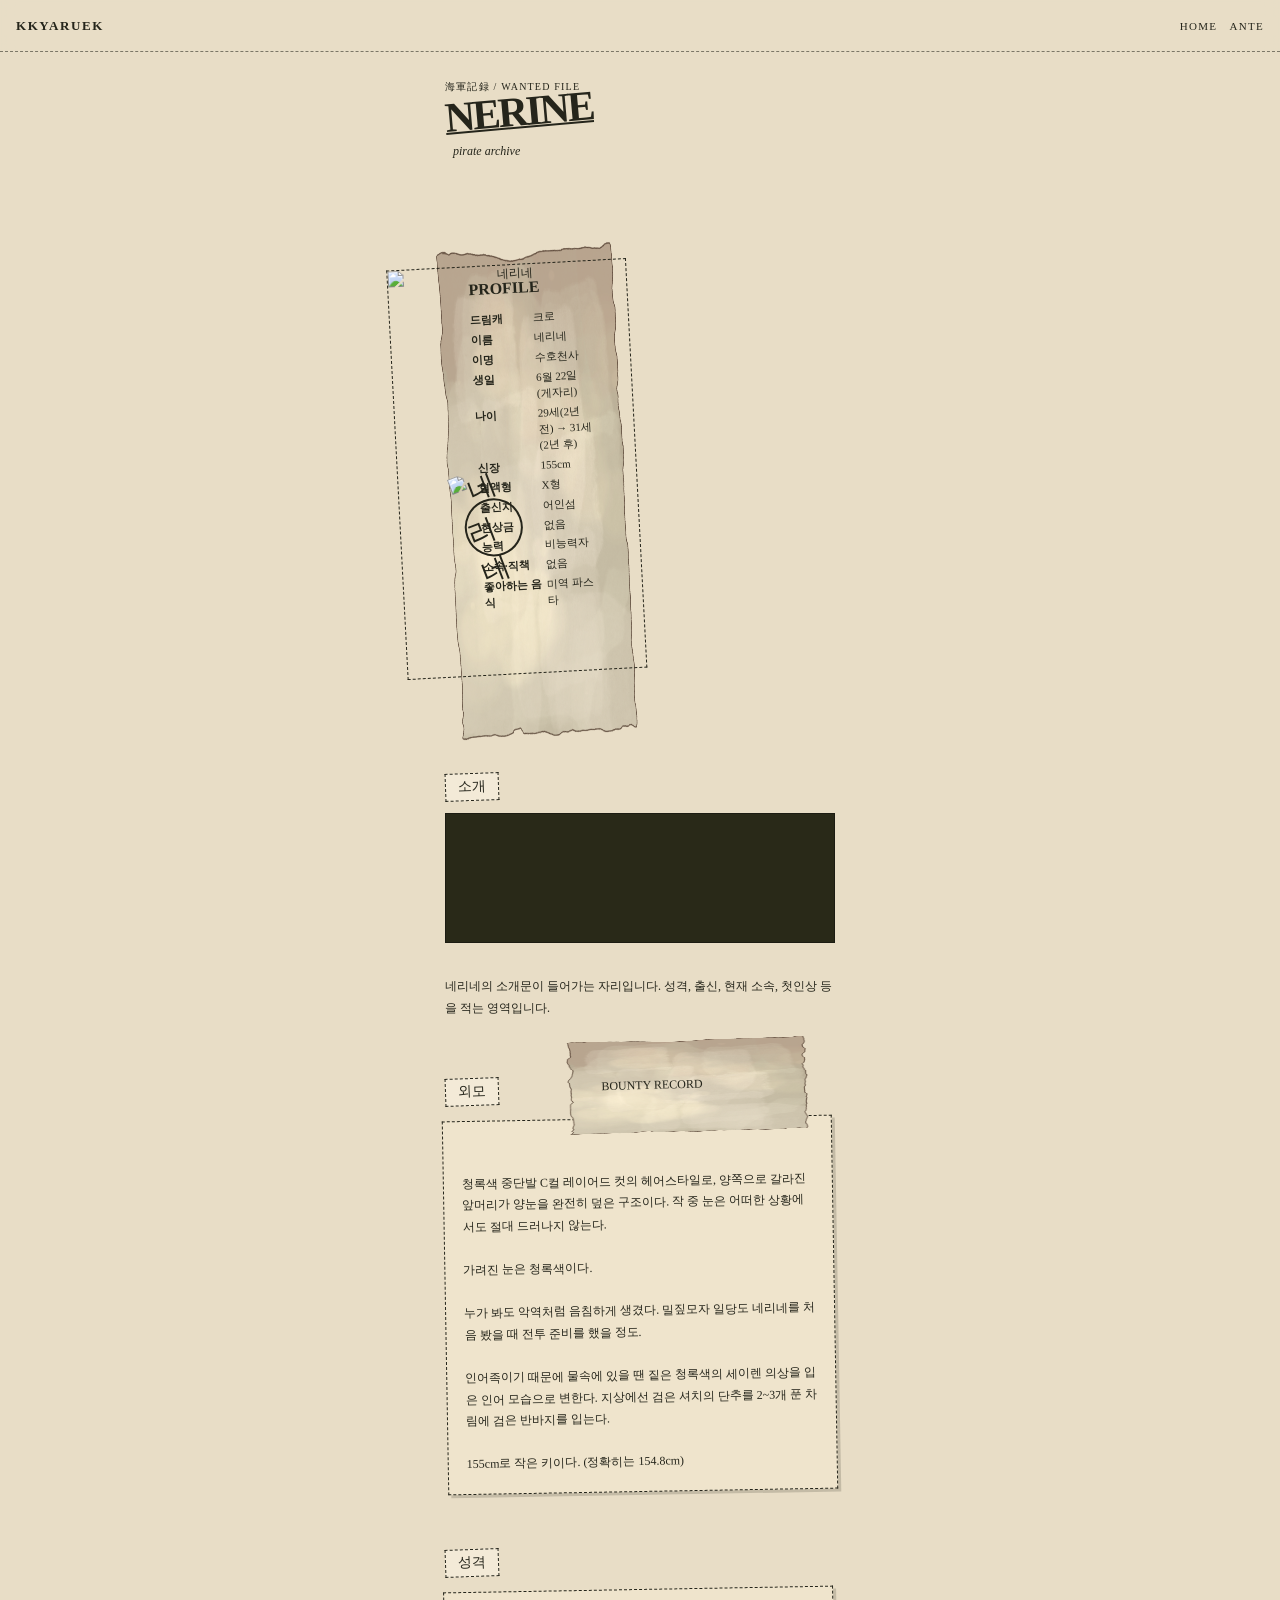
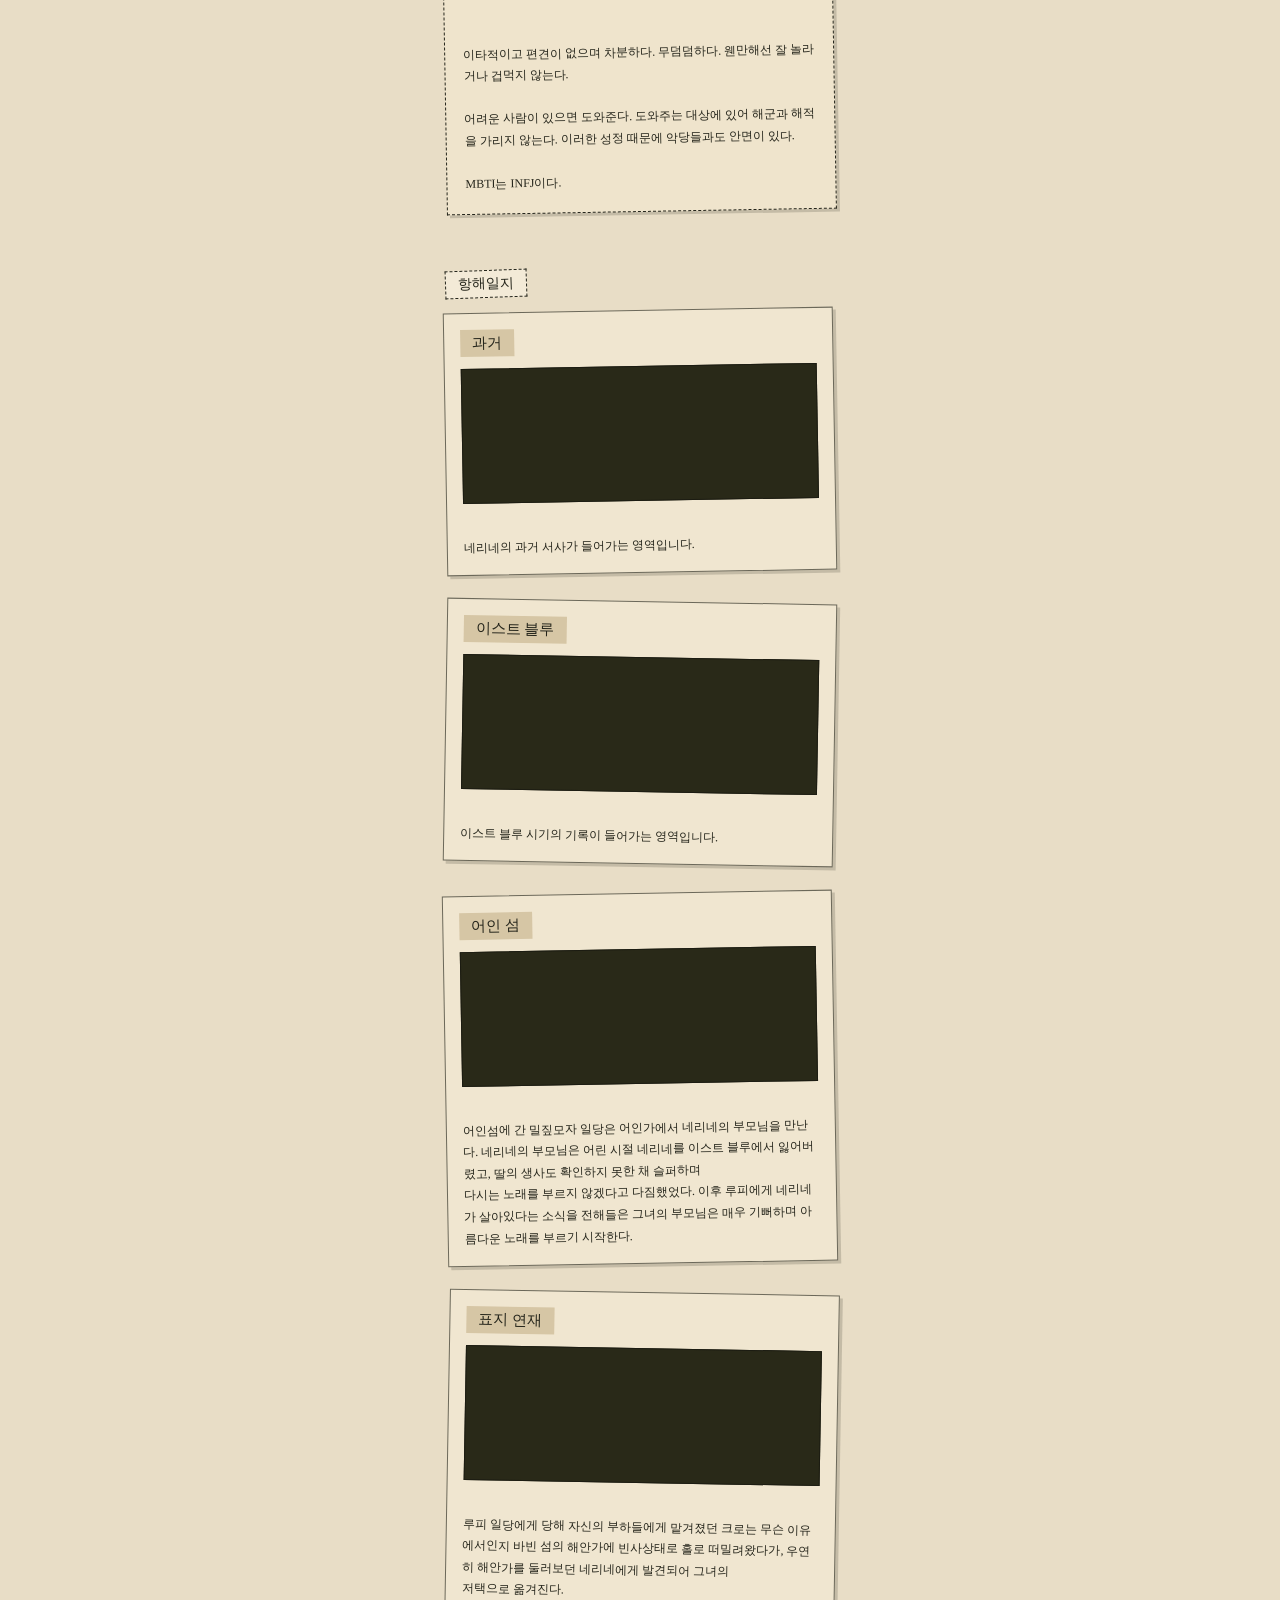
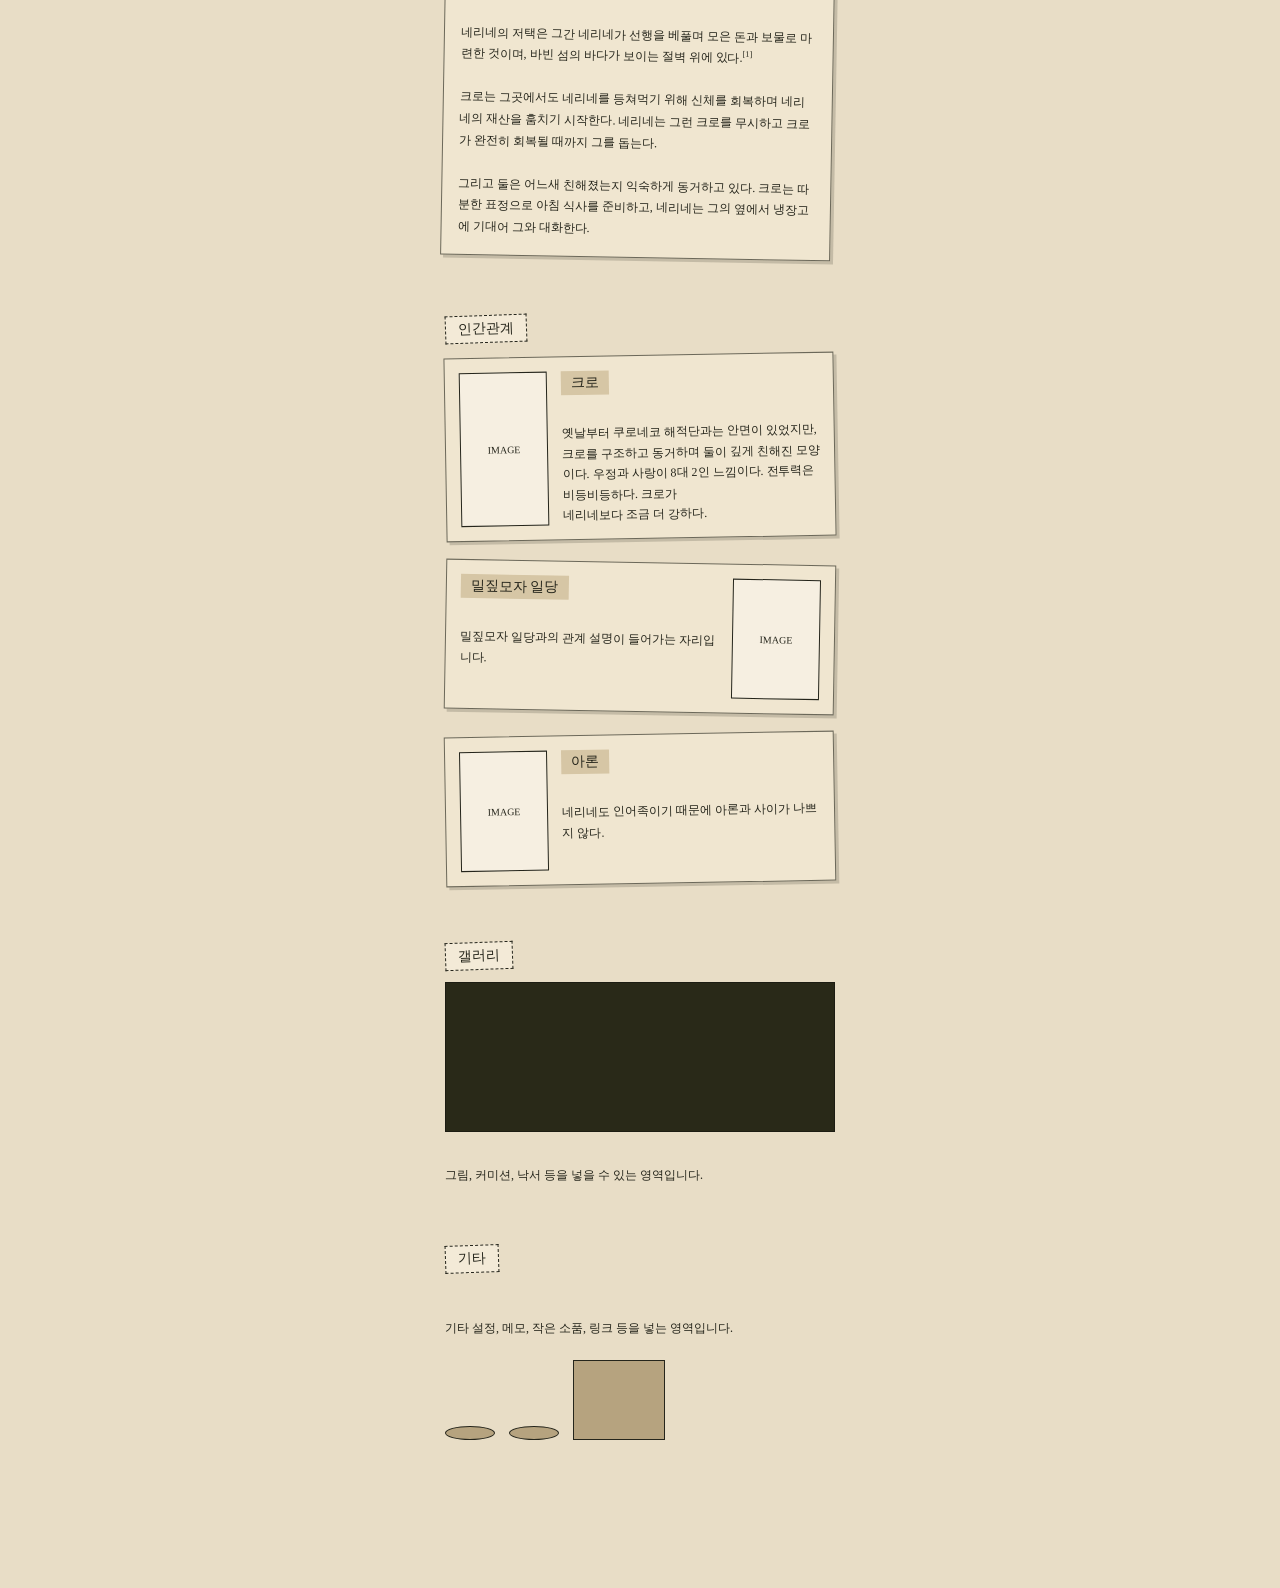
==== pages/nerine.html @ 1a6d49fa "paper gochim" ====
<!DOCTYPE html>
<html lang="ko">

<head>
    <!-- 기본 설정 -->
    <meta charset="UTF-8">
    <meta name="viewport" content="width=device-width, initial-scale=1.0">

    <title>Nerine | KKYARUEK</title>

    <!-- 공통 CSS -->
    <link rel="stylesheet" href="../css/base.css">
    <link rel="stylesheet" href="../css/layout.css">

    <!-- 네리네 전용 CSS -->
    <link rel="stylesheet" href="../css/nerine.css">
</head>

<body class="nerine-body">

    <!-- 사이트 전체 고정 상단바 -->
    <header class="site-header">
        <a class="site-logo" href="../index.html">KKYARUEK</a>

        <nav class="site-nav">
            <a href="../index.html">HOME</a>
            <a href="./ante.html">ANTE</a>
        </nav>
    </header>

    <!-- 네리네 모바일 페이지 전체 -->
    <main class="nerine-page">

        <!-- 01. 타이틀 영역 -->
        <section class="nerine-title-area">
            <p class="small-label">海軍記録 / WANTED FILE</p>

            <h1 class="nerine-logo">
                NERINE
            </h1>

            <p class="nerine-subtitle">
                pirate archive
            </p>
        </section>

        <!-- 02. 메인 캐릭터 영역 -->
        <section class="nerine-hero">

            <!-- 왼쪽 프로필 메모 -->
            <div class="profile-note paper paper-img paper-small">
                <img class="paper-decoration" src="../assets/nerine/background/paper1.png" alt="paper">
                <div class="paper-content">
                    <h2>PROFILE</h2>
                    <dl class="profile-list">
                        <div>
                            <dt>드림캐</dt>
                            <dd>크로</dd>
                        </div>

                        <div>
                            <dt>이름</dt>
                            <dd>네리네</dd>
                        </div>

                        <div>
                            <dt>이명</dt>
                            <dd>수호천사</dd>
                        </div>

                        <div>
                            <dt>생일</dt>
                            <dd>6월 22일(게자리)</dd>
                        </div>

                        <div>
                            <dt>나이</dt>
                            <dd>29세(2년 전) → 31세(2년 후)</dd>
                        </div>

                        <div>
                            <dt>신장</dt>
                            <dd>155cm</dd>
                        </div>

                        <div>
                            <dt>혈액형</dt>
                            <dd>X형</dd>
                        </div>

                        <div>
                            <dt>출신지</dt>
                            <dd>어인섬</dd>
                        </div>

                        <div>
                            <dt>현상금</dt>
                            <dd>없음</dd>
                        </div>

                        <div>
                            <dt>능력</dt>
                            <dd>비능력자</dd>
                        </div>

                        <div>
                            <dt>소속·직책</dt>
                            <dd>없음</dd>
                        </div>

                        <div>
                            <dt>좋아하는 음식</dt>
                            <dd>미역 파스타</dd>
                        </div>
                    </dl>
                </div>

                <!-- 캐릭터 일러스트 자리 -->
                <div class="character-stand">
                    <img src="../assets/nerine/character/nerine1.png" alt="네리네">
                </div>

                <!-- 나침반 장식 자리 -->
                <div class="compass-mark">
                    <img src="../assets/nerine/decorations/steeringwheel.png" alt="네리네">
                </div>

                <!-- 현상금 종이 -->
                <div class="bounty-slip paper paper-img paper-small">
                    <img class="paper-decoration" src="../assets/nerine/background/paper1.png" alt="paper">
                    <div class="paper-content">
                        BOUNTY RECORD
                    </div>

        </section>

        <!-- 03. 소개 -->
        <section class="intro-section page-section">
            <h2 class="section-label">소개</h2>

            <div class="dark-photo-box"></div>

            <p>
                네리네의 소개문이 들어가는 자리입니다. 성격, 출신, 현재 소속, 첫인상 등을 적는 영역입니다.
            </p>
        </section>

        <!-- 04. 외모 -->
        <section class="setting-section page-section">
            <h2 class="section-label">외모</h2>

            <div class="dashed-document paper">
                <p>
                    청록색 중단발 C컬 레이어드 컷의 헤어스타일로, 양쪽으로 갈라진 앞머리가 양눈을 완전히 덮은 구조이다. 작 중 눈은 어떠한 상황에서도 절대 드러나지 않는다.

                    가려진 눈은 청록색이다.

                    누가 봐도 악역처럼 음침하게 생겼다. 밀짚모자 일당도 네리네를 처음 봤을 때 전투 준비를 했을 정도.

                    인어족이기 때문에 물속에 있을 땐 짙은 청록색의 세이렌 의상을 입은 인어 모습으로 변한다. 지상에선 검은 셔치의 단추를 2~3개 푼 차림에 검은 반바지를 입는다.

                    155cm로 작은 키이다. (정확히는 154.8cm)
                </p>
            </div>
        </section>

        <!-- 05. 성격 -->
        <section class="setting-section page-section">
            <h2 class="section-label">성격</h2>

            <div class="dashed-document paper">
                <p>
                    이타적이고 편견이 없으며 차분하다. 무덤덤하다. 웬만해선 잘 놀라거나 겁먹지 않는다.

                    어려운 사람이 있으면 도와준다. 도와주는 대상에 있어 해군과 해적을 가리지 않는다. 이러한 성정 때문에 악당들과도 안면이 있다.

                    MBTI는 INFJ이다.
                </p>
            </div>
        </section>

        <!-- 06. 항해일지 -->
        <section class="logbook-section page-section">
            <h2 class="section-label">항해일지</h2>

            <div class="logbook-list">

                <!-- 과거 -->
                <article class="logbook-card paper">
                    <h3>과거</h3>
                    <div class="logbook-image"></div>
                    <p>
                        네리네의 과거 서사가 들어가는 영역입니다.
                    </p>
                </article>

                <!-- 이스트 블루 -->
                <article class="logbook-card paper">
                    <h3>이스트 블루</h3>
                    <div class="logbook-image"></div>
                    <p>
                        이스트 블루 시기의 기록이 들어가는 영역입니다.
                    </p>
                </article>

                <!-- 어인 섬 -->
                <article class="logbook-card paper">
                    <h3>어인 섬</h3>
                    <div class="logbook-image"></div>
                    <p>
                        어인섬에 간 밀짚모자 일당은 어인가에서 네리네의 부모님을 만난다. 네리네의 부모님은 어린 시절 네리네를 이스트 블루에서 잃어버렸고, 딸의 생사도 확인하지 못한 채 슬퍼하며
                        다시는 노래를 부르지 않겠다고 다짐했었다. 이후 루피에게 네리네가 살아있다는 소식을 전해들은 그녀의 부모님은 매우 기뻐하며 아름다운 노래를 부르기 시작한다.
                    </p>
                </article>

                <!-- 표지 연재 -->
                <article class="logbook-card paper">
                    <h3>표지 연재</h3>
                    <div class="logbook-image"></div>
                    <p>
                        루피 일당에게 당해 자신의 부하들에게 맡겨졌던 크로는 무슨 이유에서인지 바빈 섬의 해안가에 빈사상태로 홀로 떠밀려왔다가, 우연히 해안가를 둘러보던 네리네에게 발견되어 그녀의
                        저택으로 옮겨진다.

                        네리네의 저택은 그간 네리네가 선행을 베풀며 모은 돈과 보물로 마련한 것이며, 바빈 섬의 바다가 보이는 절벽 위에 있다.<span class="footnote"><span
                                class="footnote-number">[1]</span><span class="footnote-popup">크로가 클래허들로 일하던 카야의 저택만큼 좋진
                                않지만 각종 약초와 보물이 가득한 나름 호화로운 집이다.</span></span>

                        크로는 그곳에서도 네리네를 등쳐먹기 위해 신체를 회복하며 네리네의 재산을 훔치기 시작한다. 네리네는 그런 크로를 무시하고 크로가 완전히 회복될 때까지 그를 돕는다.

                        그리고 둘은 어느새 친해졌는지 익숙하게 동거하고 있다. 크로는 따분한 표정으로 아침 식사를 준비하고, 네리네는 그의 옆에서 냉장고에 기대어 그와 대화한다.
                    </p>
                </article>

                <!-- 나중에 추가할 때는 이 article을 복붙 -->
                <!--
    <article class="logbook-card paper">
      <h3>새 에피소드 제목</h3>
      <div class="logbook-image"></div>
      <p>
        새 항해일지 내용
      </p>
    </article>
    -->

            </div>
        </section>

        <!-- 07. 인간관계 -->
        <section class="relation-section page-section">
            <h2 class="section-label">인간관계</h2>

            <!-- 관계 카드 1개: 앞으로 복붙해서 추가 가능 -->
            <article class="relation-card paper">
                <div class="relation-photo">
                    IMAGE
                </div>

                <div class="relation-text">
                    <h3>크로</h3>
                    <p>
                        옛날부터 쿠로네코 해적단과는 안면이 있었지만, 크로를 구조하고 동거하며 둘이 깊게 친해진 모양이다. 우정과 사랑이 8대 2인 느낌이다. 전투력은 비등비등하다. 크로가
                        네리네보다 조금 더 강하다.
                    </p>
                </div>
            </article>

            <article class="relation-card paper reverse">
                <div class="relation-photo">
                    IMAGE
                </div>

                <div class="relation-text">
                    <h3>밀짚모자 일당</h3>
                    <p>
                        밀짚모자 일당과의 관계 설명이 들어가는 자리입니다.
                    </p>
                </div>
            </article>

            <article class="relation-card paper">
                <div class="relation-photo">
                    IMAGE
                </div>

                <div class="relation-text">
                    <h3>아론</h3>
                    <p>
                        네리네도 인어족이기 때문에 아론과 사이가 나쁘지 않다.
                    </p>
                </div>
            </article>
        </section>

        <!-- 08. 갤러리 -->
        <section class="gallery-section page-section">
            <h2 class="section-label">갤러리</h2>

            <div class="dark-photo-box"></div>

            <p>
                그림, 커미션, 낙서 등을 넣을 수 있는 영역입니다.
            </p>
        </section>



        <!-- 09. 기타 -->
        <section class="etc-section page-section">
            <h2 class="section-label">기타</h2>

            <p>
                기타 설정, 메모, 작은 소품, 링크 등을 넣는 영역입니다.
            </p>

            <div class="small-items">
                <span></span>
                <span></span>
                <div></div>
            </div>
        </section>

    </main>

</body>

</html>
---- css/base.css ----
* {
  box-sizing: border-box;
}

body {
  margin: 0;
}

a {
  color: inherit;
  text-decoration: none;
}

img {
  max-width: 100%;
  display: block;
}
---- css/layout.css ----
/* ========================================= */
/* 사이트 전체 공통 상단바 */
/* 모든 페이지에서 같이 사용하는 영역 */
/* ========================================= */

.site-header {
  position: sticky;
  top: 0;
  z-index: 999;

  width: 100%;
  height: 52px;
  padding: 0 16px;

  display: flex;
  justify-content: space-between;
  align-items: center;

  background: rgba(232, 221, 198, 0.88);
  backdrop-filter: blur(8px);

  border-bottom: 1px dashed rgba(37, 37, 27, 0.55);
}


/* 사이트 이름 */

.site-logo {
  font-size: 13px;
  font-weight: bold;
  letter-spacing: 0.12em;
}


/* 상단 메뉴 */

.site-nav {
  display: flex;
  gap: 12px;

  font-size: 11px;
  letter-spacing: 0.12em;
}
---- css/nerine.css ----
/* ========================================= */
/* 네리네 페이지 전체 */
/* ========================================= */

.nerine-body {
  background: #e8ddc6;
  color: #25251b;
  font-family: Georgia, "Times New Roman", serif;
}


/* 모바일 기준 페이지 폭 */

.nerine-page {
  width: 100%;
  max-width: 430px;
  min-height: 100vh;

  margin: 0 auto;
  padding: 18px 20px 90px;

  background: #e8ddc6;
}


/* ========================================= */
/* 01. 타이틀 영역 */
/* ========================================= */

.nerine-title-area {
  margin-top: 10px;
  margin-bottom: 10px;
}

.small-label {
  margin: 0 0 6px;
  font-size: 10px;
  letter-spacing: 0.12em;
}

.nerine-logo {
  margin: 0;

  font-size: 42px;
  line-height: 0.9;
  letter-spacing: -0.06em;

  transform: rotate(-5deg);
  transform-origin: left center;

  text-decoration: underline;
  text-decoration-thickness: 2px;
}

.nerine-subtitle {
  margin: 6px 0 0 8px;
  font-size: 12px;
  font-style: italic;
}


/* ========================================= */
/* 02. 메인 캐릭터 영역 */
/* ========================================= */

.nerine-hero {
  position: relative;

  min-height: 520px;
  margin-bottom: 44px;
}


/* 왼쪽 프로필 종이 */

.profile-note {
  position: absolute;
  left: 0;
  top: 72px;

  width: 150px;
  min-height: 170px;

  padding: 12px;

  transform: rotate(-3deg);
}

.profile-note h2 {
  margin: 0 0 8px;
  font-size: 13px;
}

.profile-note ul {
  margin: 0;
  padding-left: 16px;

  font-size: 11px;
  line-height: 1.65;
}


/* 캐릭터 이미지 자리 */

.character-stand {
  position: absolute;
  right: 8px;
  top: 22px;

  width: 190px;
  height: 300px;

  display: flex;
  justify-content: center;
  align-items: center;

  border: 1px dashed #25251b;

  font-size: 12px;
  text-align: center;
}


/* 나침반 장식 자리 */

.compass-mark {
  position: absolute;
  left: 18px;
  top: 255px;

  width: 58px;
  height: 58px;

  display: flex;
  justify-content: center;
  align-items: center;

  border: 2px solid #25251b;
  border-radius: 50%;

  font-size: 28px;

  transform: rotate(-18deg);
}


/* 현상금 종이 */

.bounty-slip {
  position: absolute;
  left: 75px;
  top: 390px;

  width: 235px;
  min-height: 78px;

  padding: 16px;

  transform: rotate(1.5deg);

  font-size: 12px;
}


/* ========================================= */
/* 공통 종이 스타일 */
/* ========================================= */

.paper {
  background: #d6c6a5;
  border: 1px solid rgba(37, 37, 27, 0.65);
  box-shadow: 3px 3px 0 rgba(37, 37, 27, 0.18);
}


/* ========================================= */
/* 공통 섹션 */
/* 소개 / 설정 / 관계 / 갤러리 / 기타 */
/* ========================================= */

.page-section {
  position: relative;

  margin: 58px 0;
}


/* 제목 스티커 */

.section-label {
  display: inline-block;

  margin: 0 0 12px;
  padding: 4px 12px;

  background: #f3ead7;
  border: 1px dashed #25251b;

  font-size: 14px;
  font-weight: normal;

  transform: rotate(-2deg);
}


/* 검은 이미지 박스 */

.dark-photo-box {
  width: 100%;
  height: 130px;

  background: #292918;
  border: 1px solid #1c1c12;
}


/* 본문 */

.page-section p {
  margin: 12px 0 0;

  font-size: 12px;
  line-height: 1.8;
}


/* ========================================= */
/* 소개 */
/* ========================================= */

.intro-section {
  margin-top: 20px;
}


/* ========================================= */
/* 설정 문서 */
/* ========================================= */

.dashed-document {
  min-height: 190px;
  padding: 18px;

  background: #efe4cc;
  border: 1px dashed #25251b;

  transform: rotate(-1deg);
}


/* ========================================= */
/* 인간관계 */
/* 사진 + 설명 형태 */
/* ========================================= */

.relation-card {
  display: grid;
  grid-template-columns: 88px 1fr;
  gap: 14px;

  margin-bottom: 22px;
  padding: 14px;

  background: #f0e6d0;
  transform: rotate(-1deg);
}

.relation-card.reverse {
  grid-template-columns: 1fr 88px;
  transform: rotate(1deg);
}

.relation-card.reverse .relation-photo {
  order: 2;
}

.relation-photo {
  min-height: 120px;

  border: 1px solid #25251b;
  background: rgba(255, 255, 255, 0.35);

  display: flex;
  align-items: center;
  justify-content: center;

  font-size: 10px;
}

.relation-text h3 {
  display: inline-block;

  margin: 0 0 8px;
  padding: 3px 10px;

  background: #d6c6a5;
  font-size: 14px;
  font-weight: normal;
}

.relation-text p {
  margin: 0;

  font-size: 12px;
  line-height: 1.7;
}



/* ========================================= */
/* 갤러리 */
/* ========================================= */

.gallery-section .dark-photo-box {
  height: 150px;
}


/* ========================================= */
/* 항해일지 / 편지지 */
/* ========================================= */

.letter-paper {
  position: relative;

  min-height: 250px;
  padding: 24px 20px;

  background: #f0e6d0;
  border: 1px dashed #25251b;

  transform: rotate(-1.5deg);
}


/* 편지지 줄 */

.letter-line {
  height: 1px;
  margin-bottom: 18px;

  background: repeating-linear-gradient(
    to right,
    #25251b 0,
    #25251b 8px,
    transparent 8px,
    transparent 13px
  );
}

.letter-line.short {
  width: 65%;
}


/* 편지지 안 작은 사진 */

.mini-photo {
  position: absolute;
  right: 22px;
  bottom: 28px;

  width: 88px;
  height: 100px;

  border: 1px dashed #25251b;
  background: rgba(255, 255, 255, 0.4);

  transform: rotate(4deg);
}


/* ========================================= */
/* 기타 */
/* ========================================= */

.small-items {
  margin-top: 20px;

  display: flex;
  align-items: flex-end;
  gap: 14px;
}

.small-items span {
  display: block;

  width: 50px;
  height: 14px;

  background: #b6a37f;
  border: 1px solid #25251b;

  border-radius: 50%;
}

.small-items div {
  width: 92px;
  height: 80px;

  background: #b6a37f;
  border: 1px solid #25251b;
}

/* ========================================= */
/* 항해일지 */
/* 앞으로 article 복붙으로 계속 추가 가능 */
/* ========================================= */

.logbook-list {
  display: flex;
  flex-direction: column;
  gap: 28px;
}

.logbook-card {
  padding: 16px;

  background: #f0e6d0;
  transform: rotate(-1deg);
}

.logbook-card:nth-child(even) {
  transform: rotate(1deg);
}

.logbook-card h3 {
  display: inline-block;

  margin: 0 0 12px;
  padding: 4px 12px;

  background: #d6c6a5;
  font-size: 15px;
  font-weight: normal;
}

.logbook-image {
  height: 135px;
  margin-bottom: 12px;

  background: #292918;
  border: 1px solid #1c1c12;
}

.logbook-card p {
  margin: 0;

  font-size: 12px;
  line-height: 1.8;
}

/* 각주 팝업 */

.footnote {
  position: relative;
  cursor: pointer;
  border-bottom: 1px dotted #25251b;
}

.footnote-popup {
  display: none;
  position: absolute;
  left: 0;
  bottom: 130%;
  z-index: 1000;

  width: 220px;
  padding: 12px;

  background: #f3ead7;
  border: 1px solid #25251b;
  box-shadow: 3px 3px 0 rgba(37, 37, 27, 0.2);

  font-size: 12px;
  line-height: 1.6;
}

.footnote:hover .footnote-popup,
.footnote:focus-within .footnote-popup {
  display: block;
}

/* ========================================= */
/* 수정: 프로필 박스 가로 확장 */
/* ========================================= */

.profile-note {
  width: 170px;
  min-height: 250px;
  z-index: 2;
}

.character-stand {
  right: 0;
  width: 175px;
  z-index: 1;
}

.bounty-slip {
  z-index: 3;
}


/* ========================================= */
/* 수정: 줄바꿈 적용 */
/* HTML에서 줄바꿈한 그대로 화면에 보이게 함 */
/* ========================================= */

.page-section p,
.logbook-card p,
.relation-text p {
  white-space: pre-line;
}


/* ========================================= */
/* 수정: 각주 */
/* 윗첨자 + 밑줄 제거 */
/* ========================================= */

.footnote {
  position: relative;
  cursor: pointer;
  border-bottom: none;
  text-decoration: none;
}

.footnote-number {
  vertical-align: super;
  font-size: 0.7em;
  line-height: 0;
}

/* ========================================= */
/* 프로필 리스트 */
/* ========================================= */

.profile-list {
  margin: 0;
  font-size: 14px;
  line-height: 1.6;
}

.profile-list div {
  display: grid;
  grid-template-columns: 62px 1fr;
  gap: 6px;
}

.profile-list dt {
  font-weight: bold;
}

.profile-list dd {
  margin: 0;
}

/* ========================================= */
/* 수정: 각주 */
/* 공백제거 */
/* ========================================= */

.footnote {
  position: relative;
  display: inline;
  cursor: pointer;
}

.footnote sup {
  font-size: 0.65em;
  vertical-align: super;
  line-height: 0;
  text-decoration: none;
}

/* ========================================= */
/* 수정: 각주 팝업이 화면 밖으로 나가지 않게 */
/* ========================================= */

.footnote {
  position: relative;
  display: inline-block;
}

.footnote-popup {
  position: fixed;
  left: 24px;
  right: 24px;
  bottom: 80px;

  width: auto;
  max-width: 380px;
  margin: 0 auto;

  z-index: 9999;
}


/* ========================================= */
/* 수정: 프로필 글자 크기 축소 */
/* ========================================= */

.profile-note {
  width: 165px;
  font-size: 12px;
  line-height: 1.45;
}

.profile-note h2 {
  font-size: 15px;
}

.profile-list {
  font-size: 12px;
  line-height: 1.45;
}

.profile-list div {
  grid-template-columns: 54px 1fr;
  gap: 4px;
}


/* ========================================= */
/* 수정: 네리네 이미지 크게 */
/* ========================================= */

.character-stand {
  right: -4px;
  width: 230px;
  height: 380px;
  overflow: hidden;
}

.character-stand img {
  width: 100%;
  height: 100%;
  object-fit: cover;
  object-position: center top;
}

/* ========================================= */
/* 직접 그린 종이 PNG 적용 */
/* ========================================= */

/* 종이 PNG를 쓰는 박스에만 적용 */
.paper-img {
  position: relative;
  overflow: visible;

  background: transparent;
  border: none;
  box-shadow: none;
}
.paper-decoration {
  position: absolute;
  inset: 0;

  width: 100%;
  height: 100%;

  object-fit: fill;
  pointer-events: none;

  z-index: 0;
}

.paper-content {
  position: relative;
  z-index: 1;

  padding: 22px;
}


/* 작은 종이: PROFILE, BOUNTY RECORD */

.paper-small {
  width: 185px;
  min-height: 360px;
}


/* 프로필 글자 조정 */

.profile-note {
  width: 185px;
  min-height: 360px;
  font-size: 11px;
}

.profile-note h2 {
  margin: 0 0 12px;
  font-size: 16px;
}

.profile-list {
  margin: 0;
  font-size: 11px;
  line-height: 1.45;
}

.profile-list div {
  display: grid;
  grid-template-columns: 58px 1fr;
  gap: 5px;

  margin-bottom: 4px;
}

.profile-list dt {
  font-weight: bold;
}

.profile-list dd {
  margin: 0;
}


/* 현상금 종이는 프로필을 너무 가리지 않게 아래로 */

.bounty-slip {
  top: 410px;
  width: 250px;
  min-height: 95px;
}


/* 네리네 이미지 크게 */

.character-stand {
  right: -8px;
  width: 240px;
  height: 410px;
  overflow: hidden;
}

.character-stand img {
  width: 100%;
  height: 100%;
  object-fit: cover;
  object-position: center top;
}


/* hero 전체 높이 확보 */

.nerine-hero {
  min-height: 560px;
}
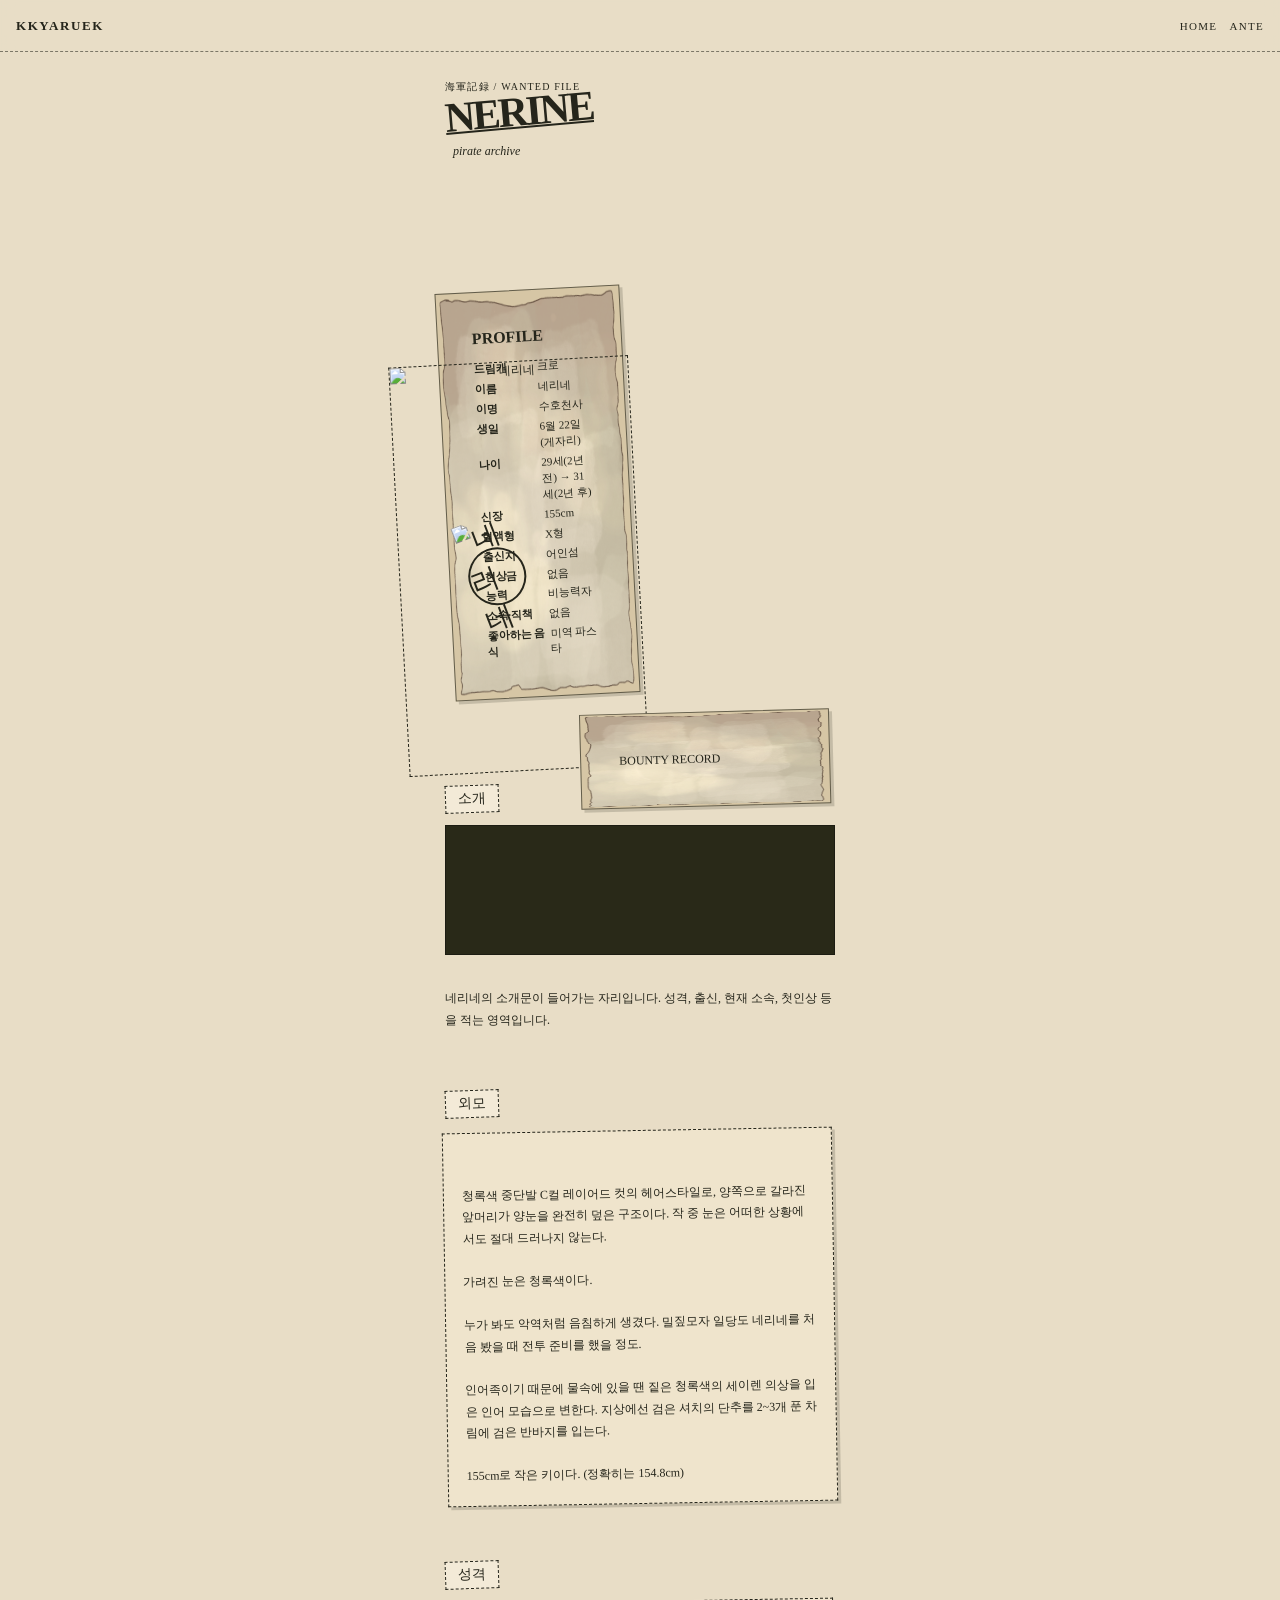
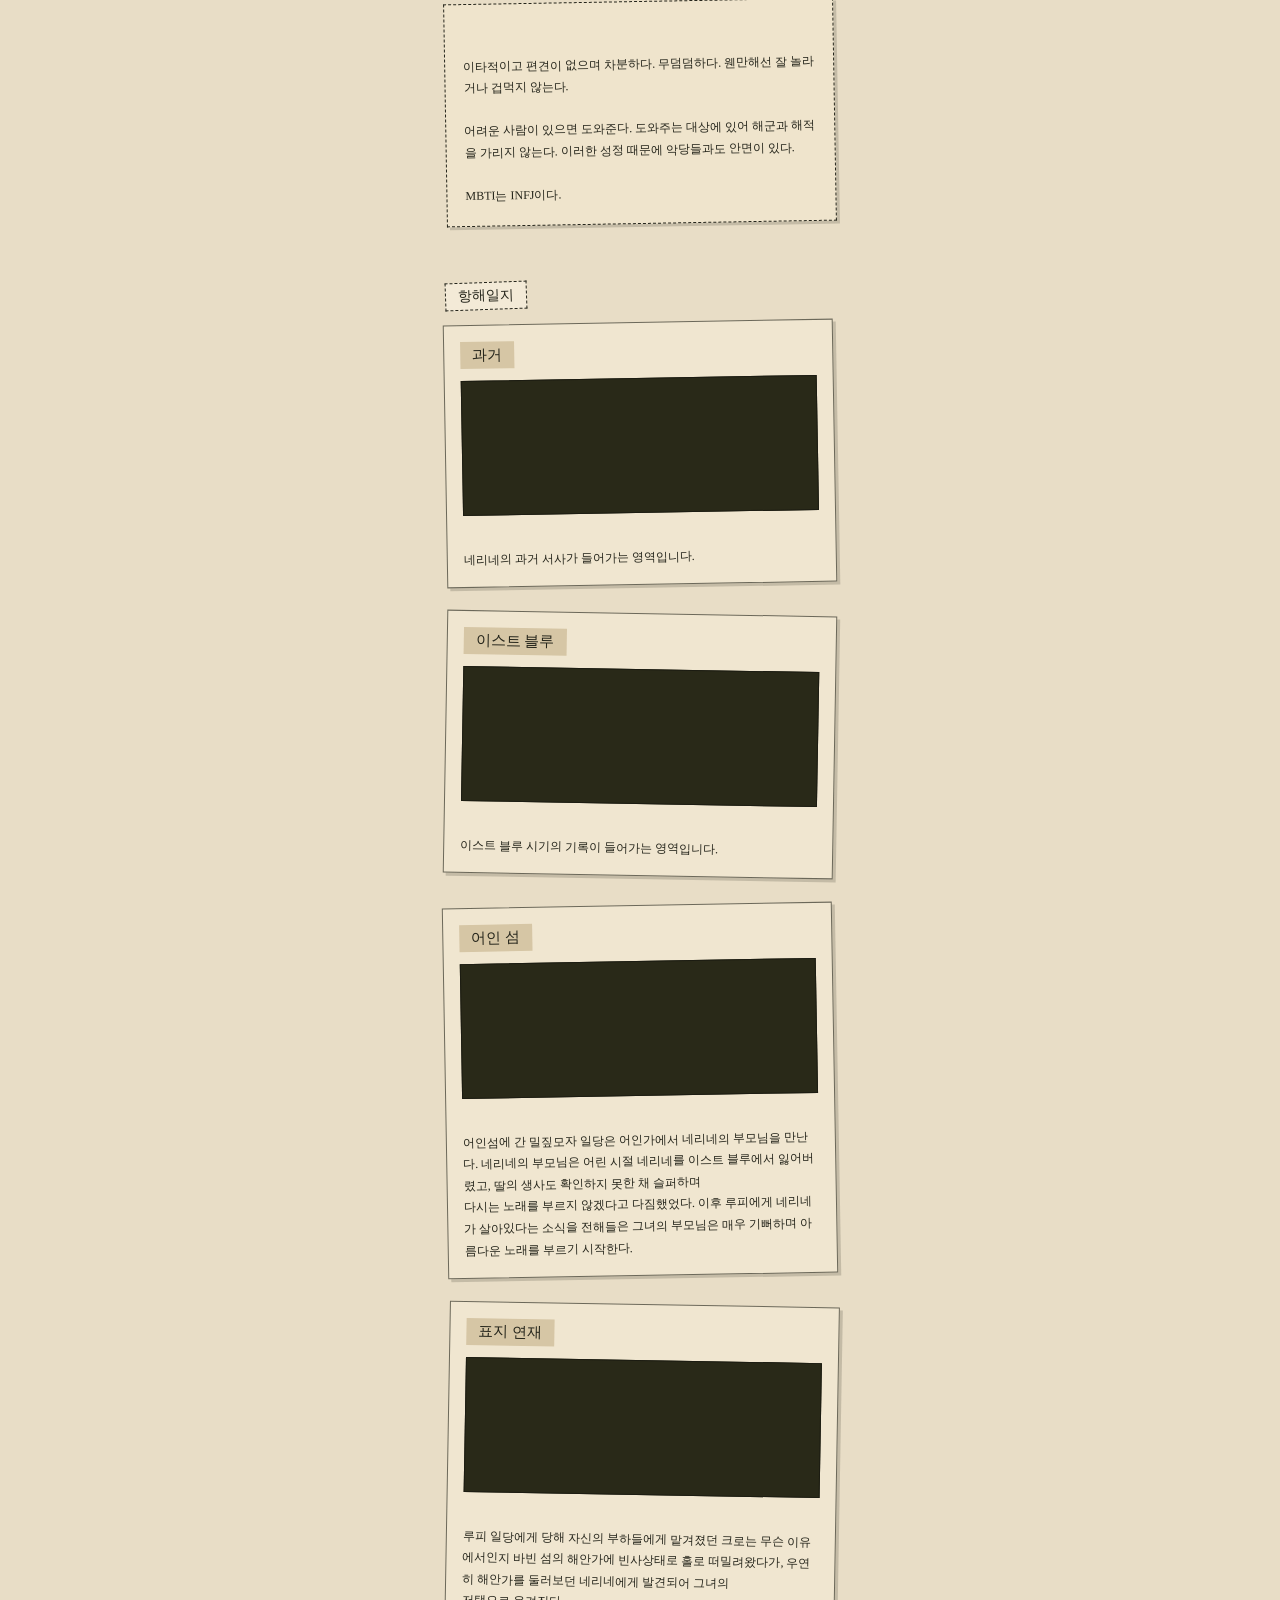
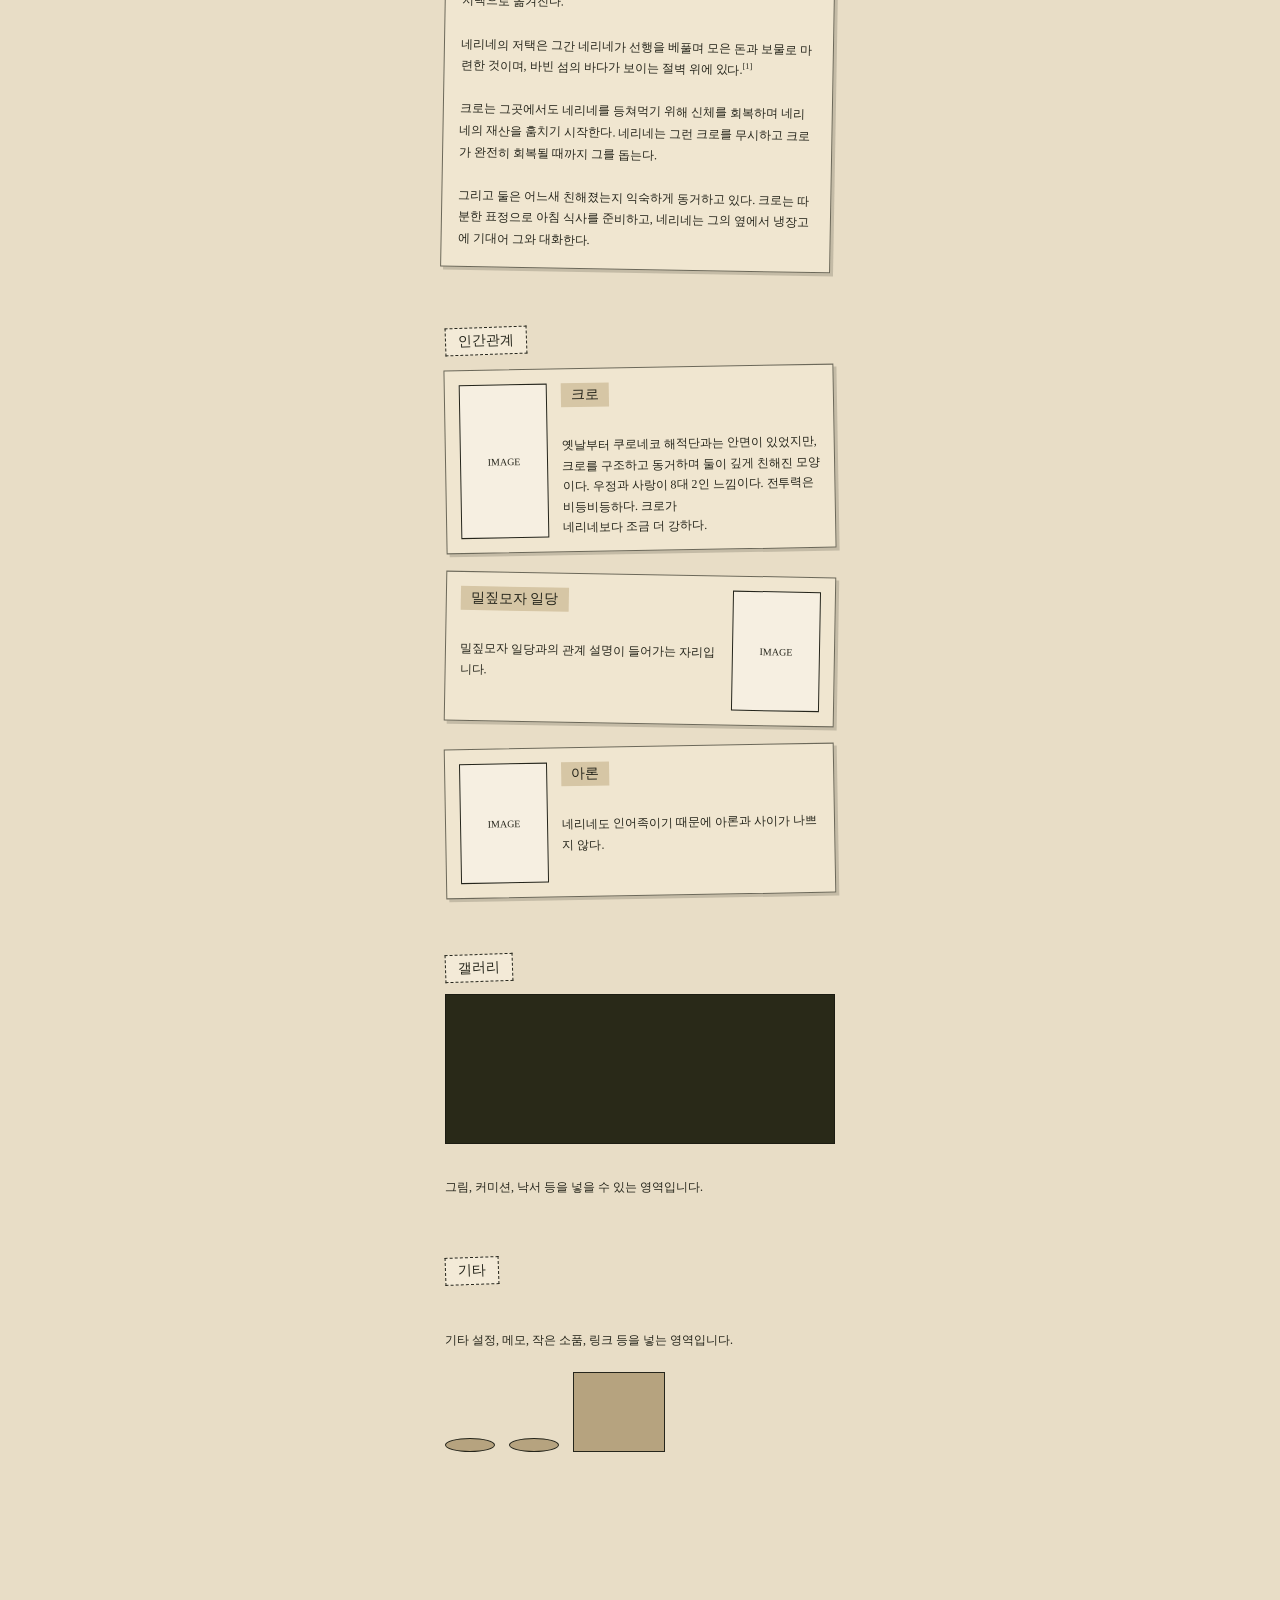
==== commit 419a7fab: "rollback" ====
--- a/pages/nerine.html
+++ b/pages/nerine.html
@@ -48,7 +48,7 @@
         <section class="nerine-hero">
 
             <!-- 왼쪽 프로필 메모 -->
-            <div class="profile-note paper paper-img paper-small">
+            <div class="profile-note paper paper-small">
                 <img class="paper-decoration" src="../assets/nerine/background/paper1.png" alt="paper">
                 <div class="paper-content">
                     <h2>PROFILE</h2>
@@ -126,7 +126,7 @@
                 </div>
 
                 <!-- 현상금 종이 -->
-                <div class="bounty-slip paper paper-img paper-small">
+                <div class="bounty-slip paper paper-small">
                     <img class="paper-decoration" src="../assets/nerine/background/paper1.png" alt="paper">
                     <div class="paper-content">
                         BOUNTY RECORD
--- a/css/nerine.css
+++ b/css/nerine.css
@@ -748,4 +748,63 @@
 
 .nerine-hero {
   min-height: 560px;
+}
+
+/* ========================================= */
+/* 긴급 복구: 네리네 hero 배치 */
+/* ========================================= */
+
+.nerine-page {
+  max-width: 430px;
+  margin: 0 auto;
+}
+
+.nerine-hero {
+  position: relative;
+  min-height: 560px;
+  margin-bottom: 56px;
+}
+
+/* 프로필 종이 다시 왼쪽 배치 */
+.profile-note {
+  position: absolute;
+  left: 0;
+  top: 120px;
+
+  width: 185px;
+  min-height: 360px;
+
+  z-index: 2;
+}
+
+/* 캐릭터 다시 오른쪽 배치 */
+.character-stand {
+  position: absolute;
+  right: -6px;
+  top: 70px;
+
+  width: 240px;
+  height: 410px;
+
+  overflow: hidden;
+  z-index: 1;
+}
+
+.character-stand img {
+  width: 100%;
+  height: 100%;
+  object-fit: cover;
+  object-position: center top;
+}
+
+/* 현상금 종이 다시 아래쪽 배치 */
+.bounty-slip {
+  position: absolute;
+  left: 120px;
+  top: 430px;
+
+  width: 250px;
+  min-height: 95px;
+
+  z-index: 3;
 }
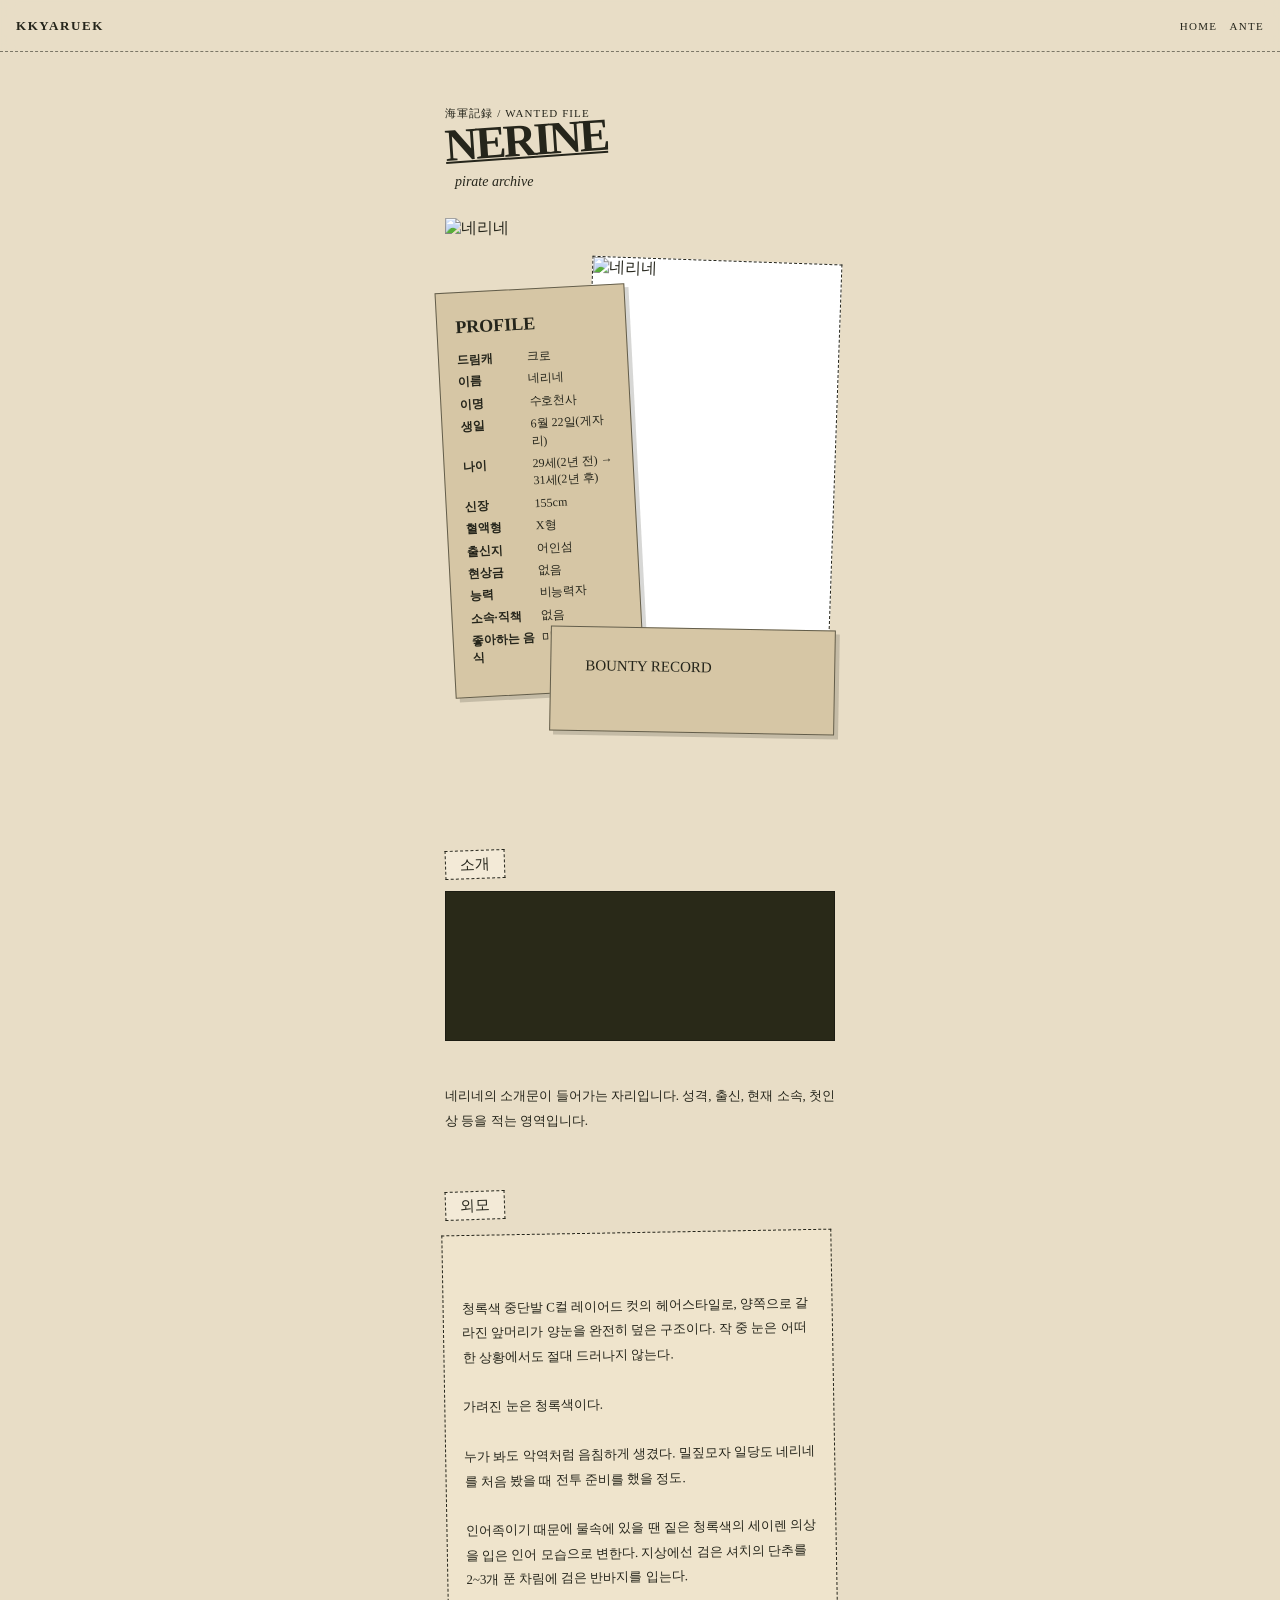
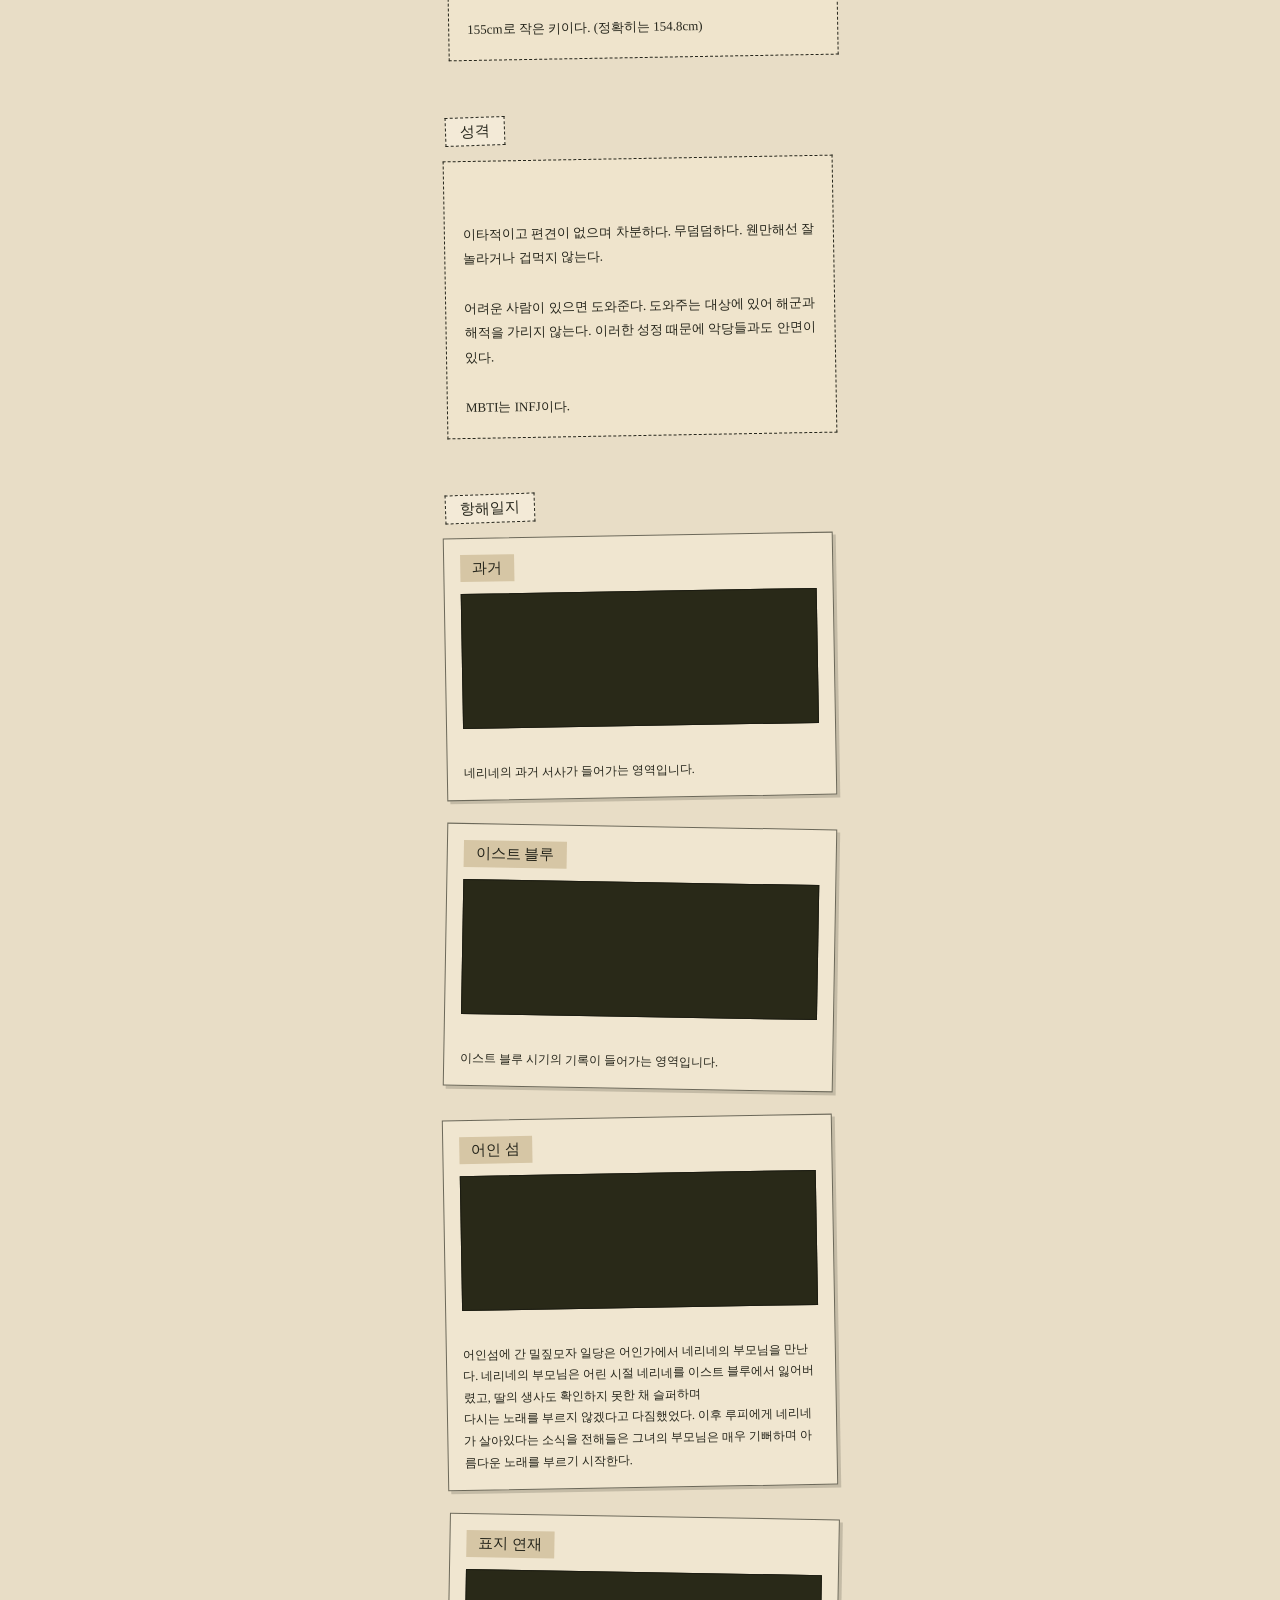
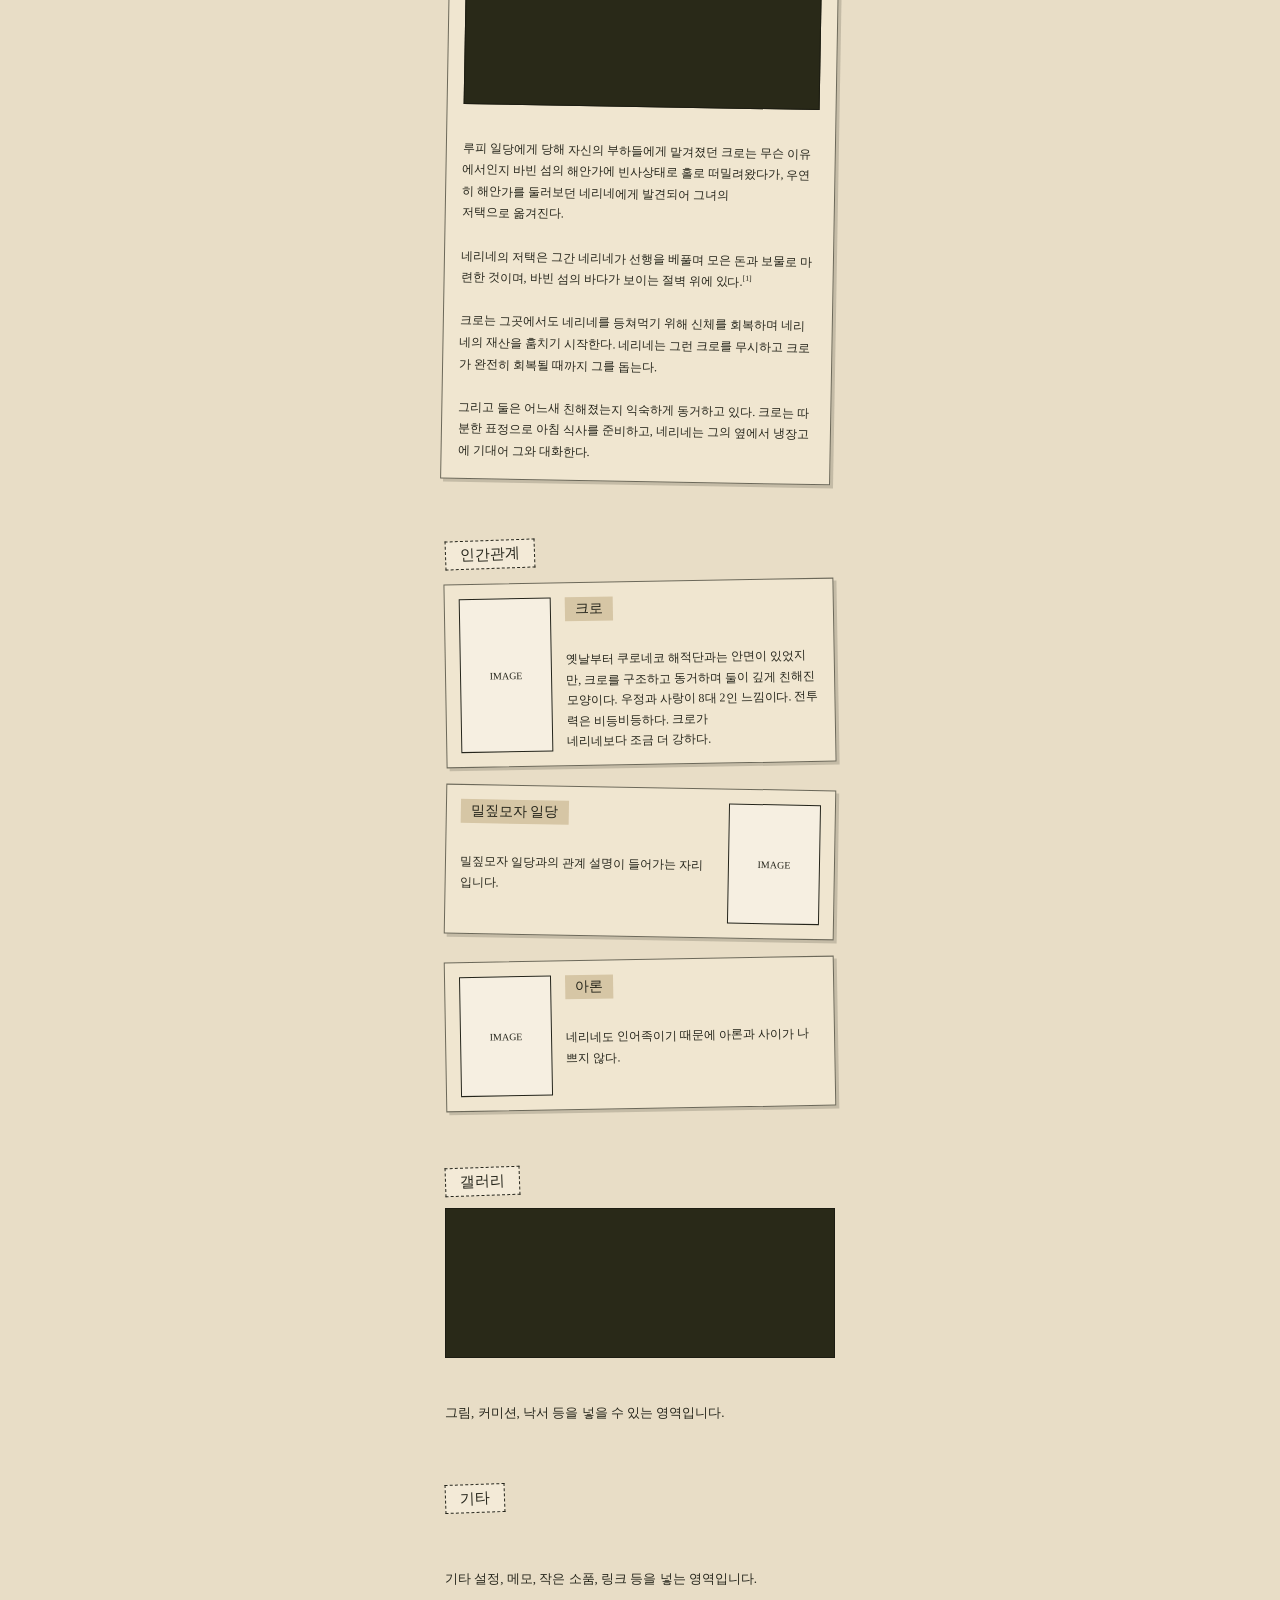
==== commit af1a672d: "nerine re" ====
--- a/pages/nerine.html
+++ b/pages/nerine.html
@@ -48,9 +48,7 @@
         <section class="nerine-hero">
 
             <!-- 왼쪽 프로필 메모 -->
-            <div class="profile-note paper paper-small">
-                <img class="paper-decoration" src="../assets/nerine/background/paper1.png" alt="paper">
-                <div class="paper-content">
+            <div class="profile-note paper">
                     <h2>PROFILE</h2>
                     <dl class="profile-list">
                         <div>
@@ -126,9 +124,7 @@
                 </div>
 
                 <!-- 현상금 종이 -->
-                <div class="bounty-slip paper paper-small">
-                    <img class="paper-decoration" src="../assets/nerine/background/paper1.png" alt="paper">
-                    <div class="paper-content">
+                <div class="bounty-slip paper">
                         BOUNTY RECORD
                     </div>
 
--- a/css/nerine.css
+++ b/css/nerine.css
@@ -3,634 +3,122 @@
 /* ========================================= */
 
 .nerine-body {
+  margin: 0;
   background: #e8ddc6;
   color: #25251b;
   font-family: Georgia, "Times New Roman", serif;
 }
 
-
-/* 모바일 기준 페이지 폭 */
-
 .nerine-page {
   width: 100%;
   max-width: 430px;
-  min-height: 100vh;
-
   margin: 0 auto;
-  padding: 18px 20px 90px;
-
-  background: #e8ddc6;
-}
-
-
-/* ========================================= */
-/* 01. 타이틀 영역 */
+  padding: 22px 20px 90px;
+  overflow-x: hidden;
+}
+
+
+/* ========================================= */
+/* 타이틀 */
 /* ========================================= */
 
 .nerine-title-area {
-  margin-top: 10px;
-  margin-bottom: 10px;
+  margin: 32px 0 28px;
 }
 
 .small-label {
-  margin: 0 0 6px;
-  font-size: 10px;
-  letter-spacing: 0.12em;
+  margin: 0 0 4px;
+  font-size: 11px;
+  letter-spacing: 0.1em;
 }
 
 .nerine-logo {
   margin: 0;
-
-  font-size: 42px;
+  font-size: 46px;
   line-height: 0.9;
   letter-spacing: -0.06em;
-
-  transform: rotate(-5deg);
+  transform: rotate(-4deg);
   transform-origin: left center;
-
   text-decoration: underline;
   text-decoration-thickness: 2px;
 }
 
 .nerine-subtitle {
-  margin: 6px 0 0 8px;
-  font-size: 12px;
+  margin: 8px 0 0 10px;
+  font-size: 14px;
   font-style: italic;
 }
 
 
 /* ========================================= */
-/* 02. 메인 캐릭터 영역 */
+/* HERO */
 /* ========================================= */
 
 .nerine-hero {
   position: relative;
-
-  min-height: 520px;
-  margin-bottom: 44px;
-}
-
-
-/* 왼쪽 프로필 종이 */
-
+  height: 560px;
+  margin: 0 0 72px;
+}
+
+/* 프로필 표: CSS 종이 */
 .profile-note {
   position: absolute;
   left: 0;
-  top: 72px;
-
-  width: 150px;
-  min-height: 170px;
-
-  padding: 12px;
+  top: 70px;
+
+  width: 190px;
+  min-height: 390px;
+  padding: 24px 18px;
+
+  background: #d6c6a5;
+  border: 1px solid rgba(37, 37, 27, 0.65);
+  box-shadow: 4px 4px 0 rgba(37, 37, 27, 0.18);
 
   transform: rotate(-3deg);
+  z-index: 5;
 }
 
 .profile-note h2 {
-  margin: 0 0 8px;
-  font-size: 13px;
-}
-
-.profile-note ul {
-  margin: 0;
-  padding-left: 16px;
-
-  font-size: 11px;
-  line-height: 1.65;
-}
-
-
-/* 캐릭터 이미지 자리 */
-
+  margin: 0 0 14px;
+  font-size: 18px;
+}
+
+.profile-list {
+  margin: 0;
+  font-size: 12px;
+  line-height: 1.45;
+}
+
+.profile-list div {
+  display: grid;
+  grid-template-columns: 64px 1fr;
+  gap: 6px;
+  margin-bottom: 5px;
+}
+
+.profile-list dt {
+  font-weight: bold;
+}
+
+.profile-list dd {
+  margin: 0;
+}
+
+/* 네리네 사진 */
 .character-stand {
   position: absolute;
-  right: 8px;
-  top: 22px;
-
-  width: 190px;
-  height: 300px;
-
-  display: flex;
-  justify-content: center;
-  align-items: center;
-
+  right: 0;
+  top: 42px;
+
+  width: 250px;
+  height: 430px;
+
+  background: #fff;
   border: 1px dashed #25251b;
 
-  font-size: 12px;
-  text-align: center;
-}
-
-
-/* 나침반 장식 자리 */
-
-.compass-mark {
-  position: absolute;
-  left: 18px;
-  top: 255px;
-
-  width: 58px;
-  height: 58px;
-
-  display: flex;
-  justify-content: center;
-  align-items: center;
-
-  border: 2px solid #25251b;
-  border-radius: 50%;
-
-  font-size: 28px;
-
-  transform: rotate(-18deg);
-}
-
-
-/* 현상금 종이 */
-
-.bounty-slip {
-  position: absolute;
-  left: 75px;
-  top: 390px;
-
-  width: 235px;
-  min-height: 78px;
-
-  padding: 16px;
-
-  transform: rotate(1.5deg);
-
-  font-size: 12px;
-}
-
-
-/* ========================================= */
-/* 공통 종이 스타일 */
-/* ========================================= */
-
-.paper {
-  background: #d6c6a5;
-  border: 1px solid rgba(37, 37, 27, 0.65);
-  box-shadow: 3px 3px 0 rgba(37, 37, 27, 0.18);
-}
-
-
-/* ========================================= */
-/* 공통 섹션 */
-/* 소개 / 설정 / 관계 / 갤러리 / 기타 */
-/* ========================================= */
-
-.page-section {
-  position: relative;
-
-  margin: 58px 0;
-}
-
-
-/* 제목 스티커 */
-
-.section-label {
-  display: inline-block;
-
-  margin: 0 0 12px;
-  padding: 4px 12px;
-
-  background: #f3ead7;
-  border: 1px dashed #25251b;
-
-  font-size: 14px;
-  font-weight: normal;
-
-  transform: rotate(-2deg);
-}
-
-
-/* 검은 이미지 박스 */
-
-.dark-photo-box {
-  width: 100%;
-  height: 130px;
-
-  background: #292918;
-  border: 1px solid #1c1c12;
-}
-
-
-/* 본문 */
-
-.page-section p {
-  margin: 12px 0 0;
-
-  font-size: 12px;
-  line-height: 1.8;
-}
-
-
-/* ========================================= */
-/* 소개 */
-/* ========================================= */
-
-.intro-section {
-  margin-top: 20px;
-}
-
-
-/* ========================================= */
-/* 설정 문서 */
-/* ========================================= */
-
-.dashed-document {
-  min-height: 190px;
-  padding: 18px;
-
-  background: #efe4cc;
-  border: 1px dashed #25251b;
-
-  transform: rotate(-1deg);
-}
-
-
-/* ========================================= */
-/* 인간관계 */
-/* 사진 + 설명 형태 */
-/* ========================================= */
-
-.relation-card {
-  display: grid;
-  grid-template-columns: 88px 1fr;
-  gap: 14px;
-
-  margin-bottom: 22px;
-  padding: 14px;
-
-  background: #f0e6d0;
-  transform: rotate(-1deg);
-}
-
-.relation-card.reverse {
-  grid-template-columns: 1fr 88px;
-  transform: rotate(1deg);
-}
-
-.relation-card.reverse .relation-photo {
-  order: 2;
-}
-
-.relation-photo {
-  min-height: 120px;
-
-  border: 1px solid #25251b;
-  background: rgba(255, 255, 255, 0.35);
-
-  display: flex;
-  align-items: center;
-  justify-content: center;
-
-  font-size: 10px;
-}
-
-.relation-text h3 {
-  display: inline-block;
-
-  margin: 0 0 8px;
-  padding: 3px 10px;
-
-  background: #d6c6a5;
-  font-size: 14px;
-  font-weight: normal;
-}
-
-.relation-text p {
-  margin: 0;
-
-  font-size: 12px;
-  line-height: 1.7;
-}
-
-
-
-/* ========================================= */
-/* 갤러리 */
-/* ========================================= */
-
-.gallery-section .dark-photo-box {
-  height: 150px;
-}
-
-
-/* ========================================= */
-/* 항해일지 / 편지지 */
-/* ========================================= */
-
-.letter-paper {
-  position: relative;
-
-  min-height: 250px;
-  padding: 24px 20px;
-
-  background: #f0e6d0;
-  border: 1px dashed #25251b;
-
-  transform: rotate(-1.5deg);
-}
-
-
-/* 편지지 줄 */
-
-.letter-line {
-  height: 1px;
-  margin-bottom: 18px;
-
-  background: repeating-linear-gradient(
-    to right,
-    #25251b 0,
-    #25251b 8px,
-    transparent 8px,
-    transparent 13px
-  );
-}
-
-.letter-line.short {
-  width: 65%;
-}
-
-
-/* 편지지 안 작은 사진 */
-
-.mini-photo {
-  position: absolute;
-  right: 22px;
-  bottom: 28px;
-
-  width: 88px;
-  height: 100px;
-
-  border: 1px dashed #25251b;
-  background: rgba(255, 255, 255, 0.4);
-
-  transform: rotate(4deg);
-}
-
-
-/* ========================================= */
-/* 기타 */
-/* ========================================= */
-
-.small-items {
-  margin-top: 20px;
-
-  display: flex;
-  align-items: flex-end;
-  gap: 14px;
-}
-
-.small-items span {
-  display: block;
-
-  width: 50px;
-  height: 14px;
-
-  background: #b6a37f;
-  border: 1px solid #25251b;
-
-  border-radius: 50%;
-}
-
-.small-items div {
-  width: 92px;
-  height: 80px;
-
-  background: #b6a37f;
-  border: 1px solid #25251b;
-}
-
-/* ========================================= */
-/* 항해일지 */
-/* 앞으로 article 복붙으로 계속 추가 가능 */
-/* ========================================= */
-
-.logbook-list {
-  display: flex;
-  flex-direction: column;
-  gap: 28px;
-}
-
-.logbook-card {
-  padding: 16px;
-
-  background: #f0e6d0;
-  transform: rotate(-1deg);
-}
-
-.logbook-card:nth-child(even) {
-  transform: rotate(1deg);
-}
-
-.logbook-card h3 {
-  display: inline-block;
-
-  margin: 0 0 12px;
-  padding: 4px 12px;
-
-  background: #d6c6a5;
-  font-size: 15px;
-  font-weight: normal;
-}
-
-.logbook-image {
-  height: 135px;
-  margin-bottom: 12px;
-
-  background: #292918;
-  border: 1px solid #1c1c12;
-}
-
-.logbook-card p {
-  margin: 0;
-
-  font-size: 12px;
-  line-height: 1.8;
-}
-
-/* 각주 팝업 */
-
-.footnote {
-  position: relative;
-  cursor: pointer;
-  border-bottom: 1px dotted #25251b;
-}
-
-.footnote-popup {
-  display: none;
-  position: absolute;
-  left: 0;
-  bottom: 130%;
-  z-index: 1000;
-
-  width: 220px;
-  padding: 12px;
-
-  background: #f3ead7;
-  border: 1px solid #25251b;
-  box-shadow: 3px 3px 0 rgba(37, 37, 27, 0.2);
-
-  font-size: 12px;
-  line-height: 1.6;
-}
-
-.footnote:hover .footnote-popup,
-.footnote:focus-within .footnote-popup {
-  display: block;
-}
-
-/* ========================================= */
-/* 수정: 프로필 박스 가로 확장 */
-/* ========================================= */
-
-.profile-note {
-  width: 170px;
-  min-height: 250px;
+  overflow: hidden;
+  transform: rotate(2deg);
   z-index: 2;
-}
-
-.character-stand {
-  right: 0;
-  width: 175px;
-  z-index: 1;
-}
-
-.bounty-slip {
-  z-index: 3;
-}
-
-
-/* ========================================= */
-/* 수정: 줄바꿈 적용 */
-/* HTML에서 줄바꿈한 그대로 화면에 보이게 함 */
-/* ========================================= */
-
-.page-section p,
-.logbook-card p,
-.relation-text p {
-  white-space: pre-line;
-}
-
-
-/* ========================================= */
-/* 수정: 각주 */
-/* 윗첨자 + 밑줄 제거 */
-/* ========================================= */
-
-.footnote {
-  position: relative;
-  cursor: pointer;
-  border-bottom: none;
-  text-decoration: none;
-}
-
-.footnote-number {
-  vertical-align: super;
-  font-size: 0.7em;
-  line-height: 0;
-}
-
-/* ========================================= */
-/* 프로필 리스트 */
-/* ========================================= */
-
-.profile-list {
-  margin: 0;
-  font-size: 14px;
-  line-height: 1.6;
-}
-
-.profile-list div {
-  display: grid;
-  grid-template-columns: 62px 1fr;
-  gap: 6px;
-}
-
-.profile-list dt {
-  font-weight: bold;
-}
-
-.profile-list dd {
-  margin: 0;
-}
-
-/* ========================================= */
-/* 수정: 각주 */
-/* 공백제거 */
-/* ========================================= */
-
-.footnote {
-  position: relative;
-  display: inline;
-  cursor: pointer;
-}
-
-.footnote sup {
-  font-size: 0.65em;
-  vertical-align: super;
-  line-height: 0;
-  text-decoration: none;
-}
-
-/* ========================================= */
-/* 수정: 각주 팝업이 화면 밖으로 나가지 않게 */
-/* ========================================= */
-
-.footnote {
-  position: relative;
-  display: inline-block;
-}
-
-.footnote-popup {
-  position: fixed;
-  left: 24px;
-  right: 24px;
-  bottom: 80px;
-
-  width: auto;
-  max-width: 380px;
-  margin: 0 auto;
-
-  z-index: 9999;
-}
-
-
-/* ========================================= */
-/* 수정: 프로필 글자 크기 축소 */
-/* ========================================= */
-
-.profile-note {
-  width: 165px;
-  font-size: 12px;
-  line-height: 1.45;
-}
-
-.profile-note h2 {
-  font-size: 15px;
-}
-
-.profile-list {
-  font-size: 12px;
-  line-height: 1.45;
-}
-
-.profile-list div {
-  grid-template-columns: 54px 1fr;
-  gap: 4px;
-}
-
-
-/* ========================================= */
-/* 수정: 네리네 이미지 크게 */
-/* ========================================= */
-
-.character-stand {
-  right: -4px;
-  width: 230px;
-  height: 380px;
-  overflow: hidden;
 }
 
 .character-stand img {
@@ -638,173 +126,224 @@
   height: 100%;
   object-fit: cover;
   object-position: center top;
-}
-
-/* ========================================= */
-/* 직접 그린 종이 PNG 적용 */
-/* ========================================= */
-
-/* 종이 PNG를 쓰는 박스에만 적용 */
-.paper-img {
-  position: relative;
-  overflow: visible;
-
-  background: transparent;
-  border: none;
-  box-shadow: none;
-}
-.paper-decoration {
-  position: absolute;
-  inset: 0;
-
-  width: 100%;
-  height: 100%;
-
-  object-fit: fill;
-  pointer-events: none;
-
-  z-index: 0;
-}
-
-.paper-content {
-  position: relative;
-  z-index: 1;
-
-  padding: 22px;
-}
-
-
-/* 작은 종이: PROFILE, BOUNTY RECORD */
-
-.paper-small {
-  width: 185px;
-  min-height: 360px;
-}
-
-
-/* 프로필 글자 조정 */
-
-.profile-note {
-  width: 185px;
-  min-height: 360px;
-  font-size: 11px;
-}
-
-.profile-note h2 {
-  margin: 0 0 12px;
-  font-size: 16px;
-}
-
-.profile-list {
-  margin: 0;
-  font-size: 11px;
-  line-height: 1.45;
-}
-
-.profile-list div {
-  display: grid;
-  grid-template-columns: 58px 1fr;
-  gap: 5px;
-
-  margin-bottom: 4px;
-}
-
-.profile-list dt {
-  font-weight: bold;
-}
-
-.profile-list dd {
-  margin: 0;
-}
-
-
-/* 현상금 종이는 프로필을 너무 가리지 않게 아래로 */
-
-.bounty-slip {
-  top: 410px;
-  width: 250px;
-  min-height: 95px;
-}
-
-
-/* 네리네 이미지 크게 */
-
-.character-stand {
-  right: -8px;
-  width: 240px;
-  height: 410px;
-  overflow: hidden;
-}
-
-.character-stand img {
-  width: 100%;
-  height: 100%;
-  object-fit: cover;
-  object-position: center top;
-}
-
-
-/* hero 전체 높이 확보 */
-
-.nerine-hero {
-  min-height: 560px;
-}
-
-/* ========================================= */
-/* 긴급 복구: 네리네 hero 배치 */
-/* ========================================= */
-
-.nerine-page {
-  max-width: 430px;
-  margin: 0 auto;
-}
-
-.nerine-hero {
-  position: relative;
-  min-height: 560px;
-  margin-bottom: 56px;
-}
-
-/* 프로필 종이 다시 왼쪽 배치 */
-.profile-note {
-  position: absolute;
-  left: 0;
-  top: 120px;
-
-  width: 185px;
-  min-height: 360px;
-
-  z-index: 2;
-}
-
-/* 캐릭터 다시 오른쪽 배치 */
-.character-stand {
-  position: absolute;
-  right: -6px;
-  top: 70px;
-
-  width: 240px;
-  height: 410px;
-
-  overflow: hidden;
-  z-index: 1;
-}
-
-.character-stand img {
-  width: 100%;
-  height: 100%;
-  object-fit: cover;
-  object-position: center top;
-}
-
-/* 현상금 종이 다시 아래쪽 배치 */
+  display: block;
+}
+
+/* 현상금 종이 */
 .bounty-slip {
   position: absolute;
-  left: 120px;
-  top: 430px;
-
-  width: 250px;
-  min-height: 95px;
-
-  z-index: 3;
+  left: 105px;
+  top: 410px;
+
+  width: 285px;
+  min-height: 105px;
+  padding: 30px 34px;
+
+  background: #d6c6a5;
+  border: 1px solid rgba(37, 37, 27, 0.65);
+  box-shadow: 4px 4px 0 rgba(37, 37, 27, 0.18);
+
+  transform: rotate(1deg);
+  z-index: 8;
+
+  font-size: 15px;
+}
+
+
+/* ========================================= */
+/* 공통 섹션 */
+/* ========================================= */
+
+.page-section {
+  margin: 58px 0;
+}
+
+.section-label {
+  display: inline-block;
+  margin: 0 0 12px;
+  padding: 4px 14px;
+
+  background: #f3ead7;
+  border: 1px dashed #25251b;
+
+  font-size: 15px;
+  font-weight: normal;
+  transform: rotate(-2deg);
+}
+
+.dark-photo-box {
+  width: 100%;
+  height: 150px;
+  background: #292918;
+  border: 1px solid #1c1c12;
+}
+
+.page-section p {
+  margin: 18px 0 0;
+  font-size: 13px;
+  line-height: 1.9;
+  white-space: pre-line;
+}
+
+
+/* ========================================= */
+/* 큰 문서 */
+/* ========================================= */
+
+.dashed-document {
+  min-height: 190px;
+  padding: 18px;
+  background: #efe4cc;
+  border: 1px dashed #25251b;
+  transform: rotate(-1deg);
+}
+
+
+/* ========================================= */
+/* 인간관계 */
+/* ========================================= */
+
+.relation-card {
+  display: grid;
+  grid-template-columns: 92px 1fr;
+  gap: 14px;
+
+  margin-bottom: 22px;
+  padding: 14px;
+
+  background: #f0e6d0;
+  border: 1px solid rgba(37, 37, 27, 0.65);
+  box-shadow: 3px 3px 0 rgba(37, 37, 27, 0.18);
+
+  transform: rotate(-1deg);
+}
+
+.relation-card.reverse {
+  grid-template-columns: 1fr 92px;
+  transform: rotate(1deg);
+}
+
+.relation-card.reverse .relation-photo {
+  order: 2;
+}
+
+.relation-photo {
+  min-height: 120px;
+  border: 1px solid #25251b;
+  background: rgba(255, 255, 255, 0.35);
+
+  display: flex;
+  align-items: center;
+  justify-content: center;
+
+  font-size: 10px;
+}
+
+.relation-text h3 {
+  display: inline-block;
+  margin: 0 0 8px;
+  padding: 3px 10px;
+  background: #d6c6a5;
+  font-size: 14px;
+  font-weight: normal;
+}
+
+.relation-text p {
+  margin: 0;
+  font-size: 12px;
+  line-height: 1.7;
+  white-space: pre-line;
+}
+
+
+/* ========================================= */
+/* 항해일지 */
+/* ========================================= */
+
+.logbook-list {
+  display: flex;
+  flex-direction: column;
+  gap: 28px;
+}
+
+.logbook-card {
+  padding: 16px;
+  background: #f0e6d0;
+  border: 1px solid rgba(37, 37, 27, 0.65);
+  box-shadow: 3px 3px 0 rgba(37, 37, 27, 0.18);
+  transform: rotate(-1deg);
+}
+
+.logbook-card:nth-child(even) {
+  transform: rotate(1deg);
+}
+
+.logbook-card h3 {
+  display: inline-block;
+  margin: 0 0 12px;
+  padding: 4px 12px;
+  background: #d6c6a5;
+  font-size: 15px;
+  font-weight: normal;
+}
+
+.logbook-image {
+  height: 135px;
+  margin-bottom: 12px;
+  background: #292918;
+  border: 1px solid #1c1c12;
+}
+
+.logbook-card p {
+  margin: 0;
+  font-size: 12px;
+  line-height: 1.8;
+  white-space: pre-line;
+}
+
+
+/* ========================================= */
+/* 각주 */
+/* ========================================= */
+
+.footnote {
+  position: relative;
+  display: inline-block;
+  cursor: pointer;
+  border-bottom: none;
+  text-decoration: none;
+}
+
+.footnote-number,
+.footnote sup {
+  vertical-align: super;
+  font-size: 0.65em;
+  line-height: 0;
+  text-decoration: none;
+}
+
+.footnote-popup {
+  display: none;
+  position: fixed;
+  left: 24px;
+  right: 24px;
+  bottom: 80px;
+
+  width: auto;
+  max-width: 380px;
+  margin: 0 auto;
+  padding: 12px;
+
+  background: #f3ead7;
+  border: 1px solid #25251b;
+  box-shadow: 3px 3px 0 rgba(37, 37, 27, 0.2);
+
+  font-size: 12px;
+  line-height: 1.6;
+  z-index: 9999;
+}
+
+.footnote:hover .footnote-popup,
+.footnote:focus-within .footnote-popup {
+  display: block;
 }
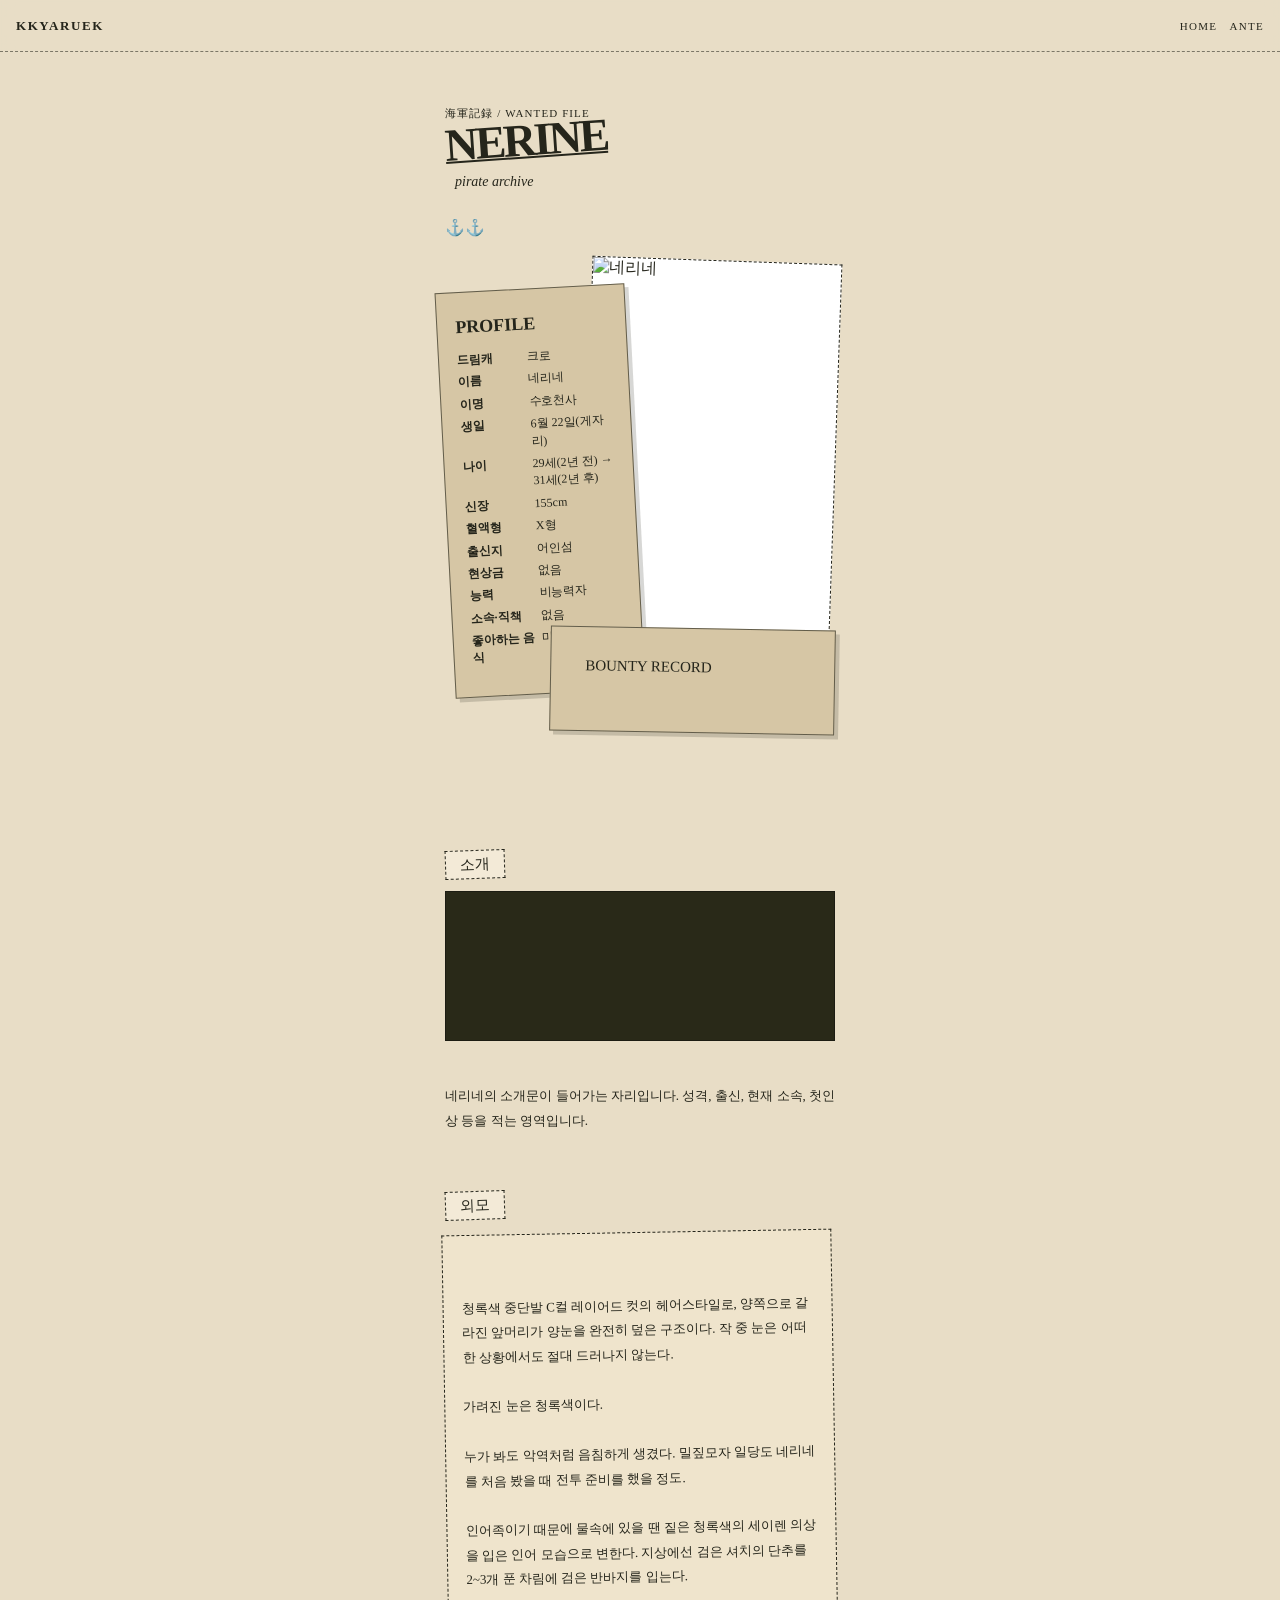
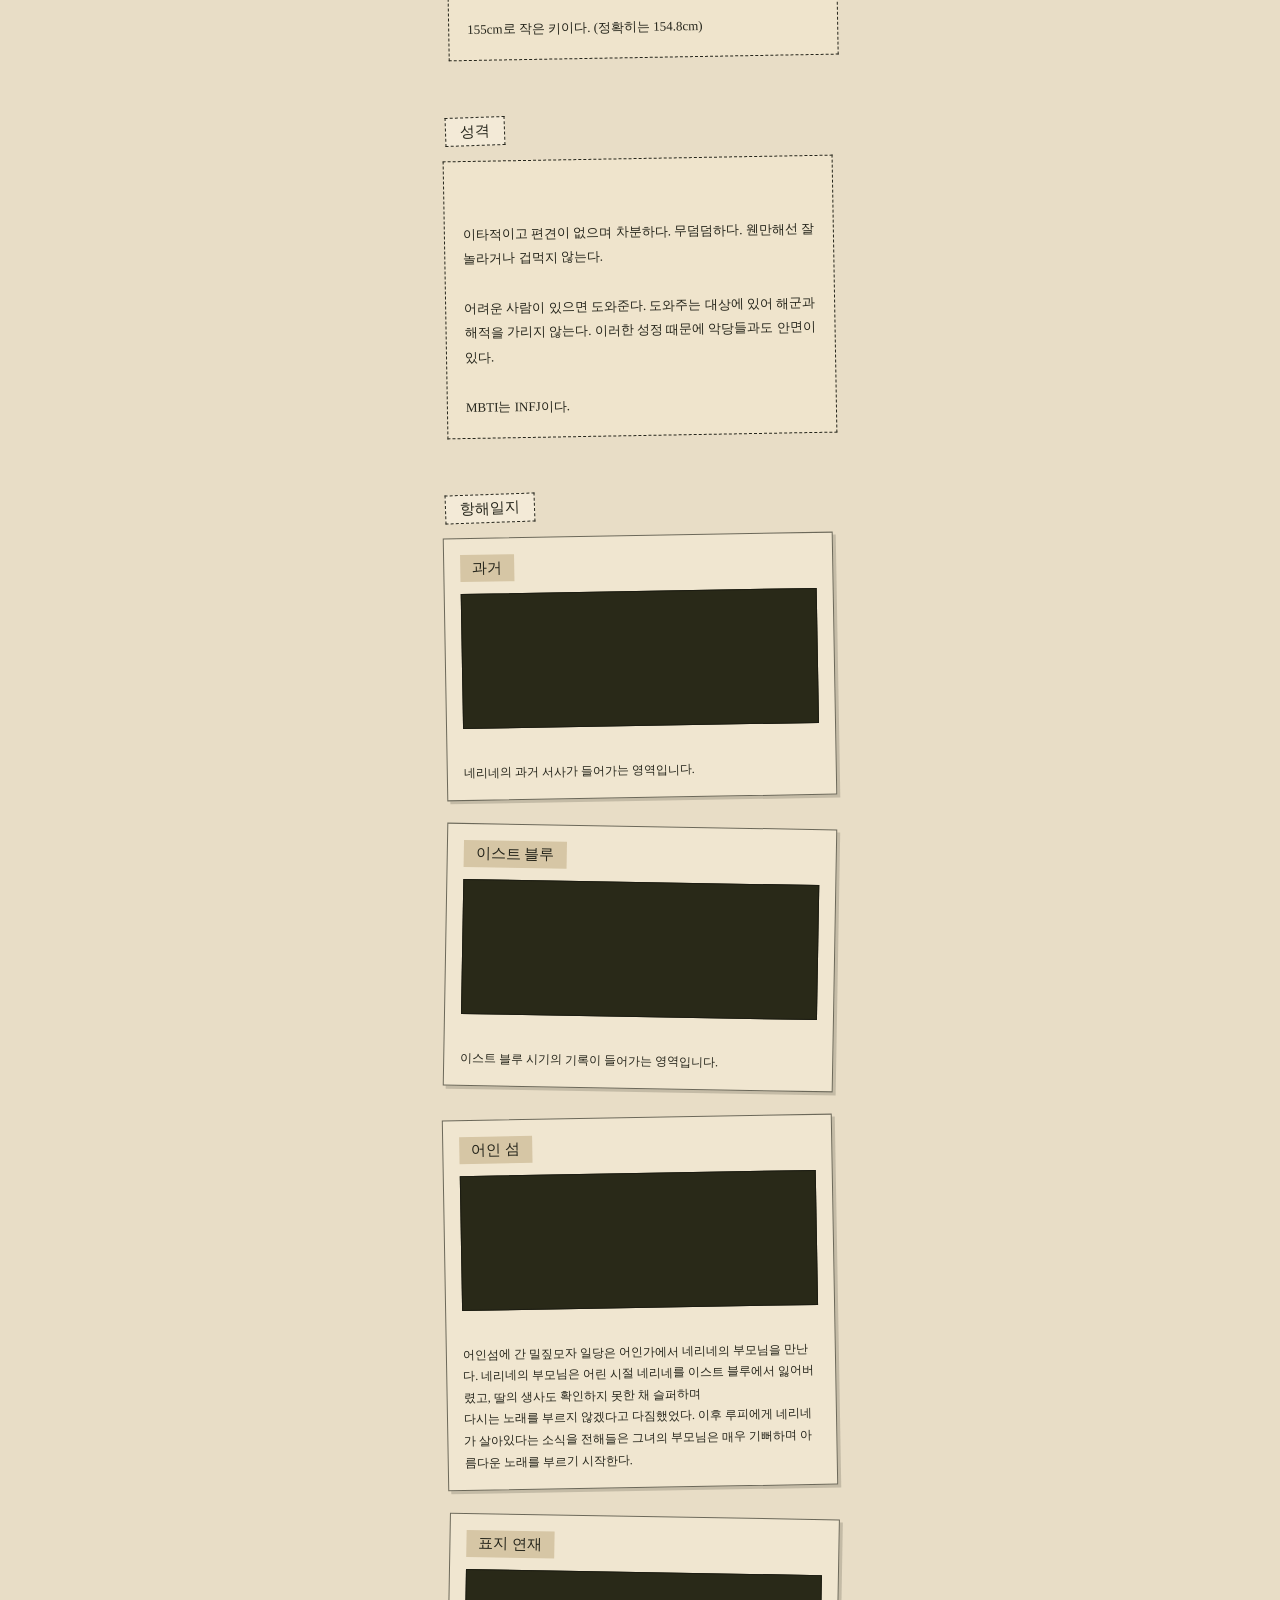
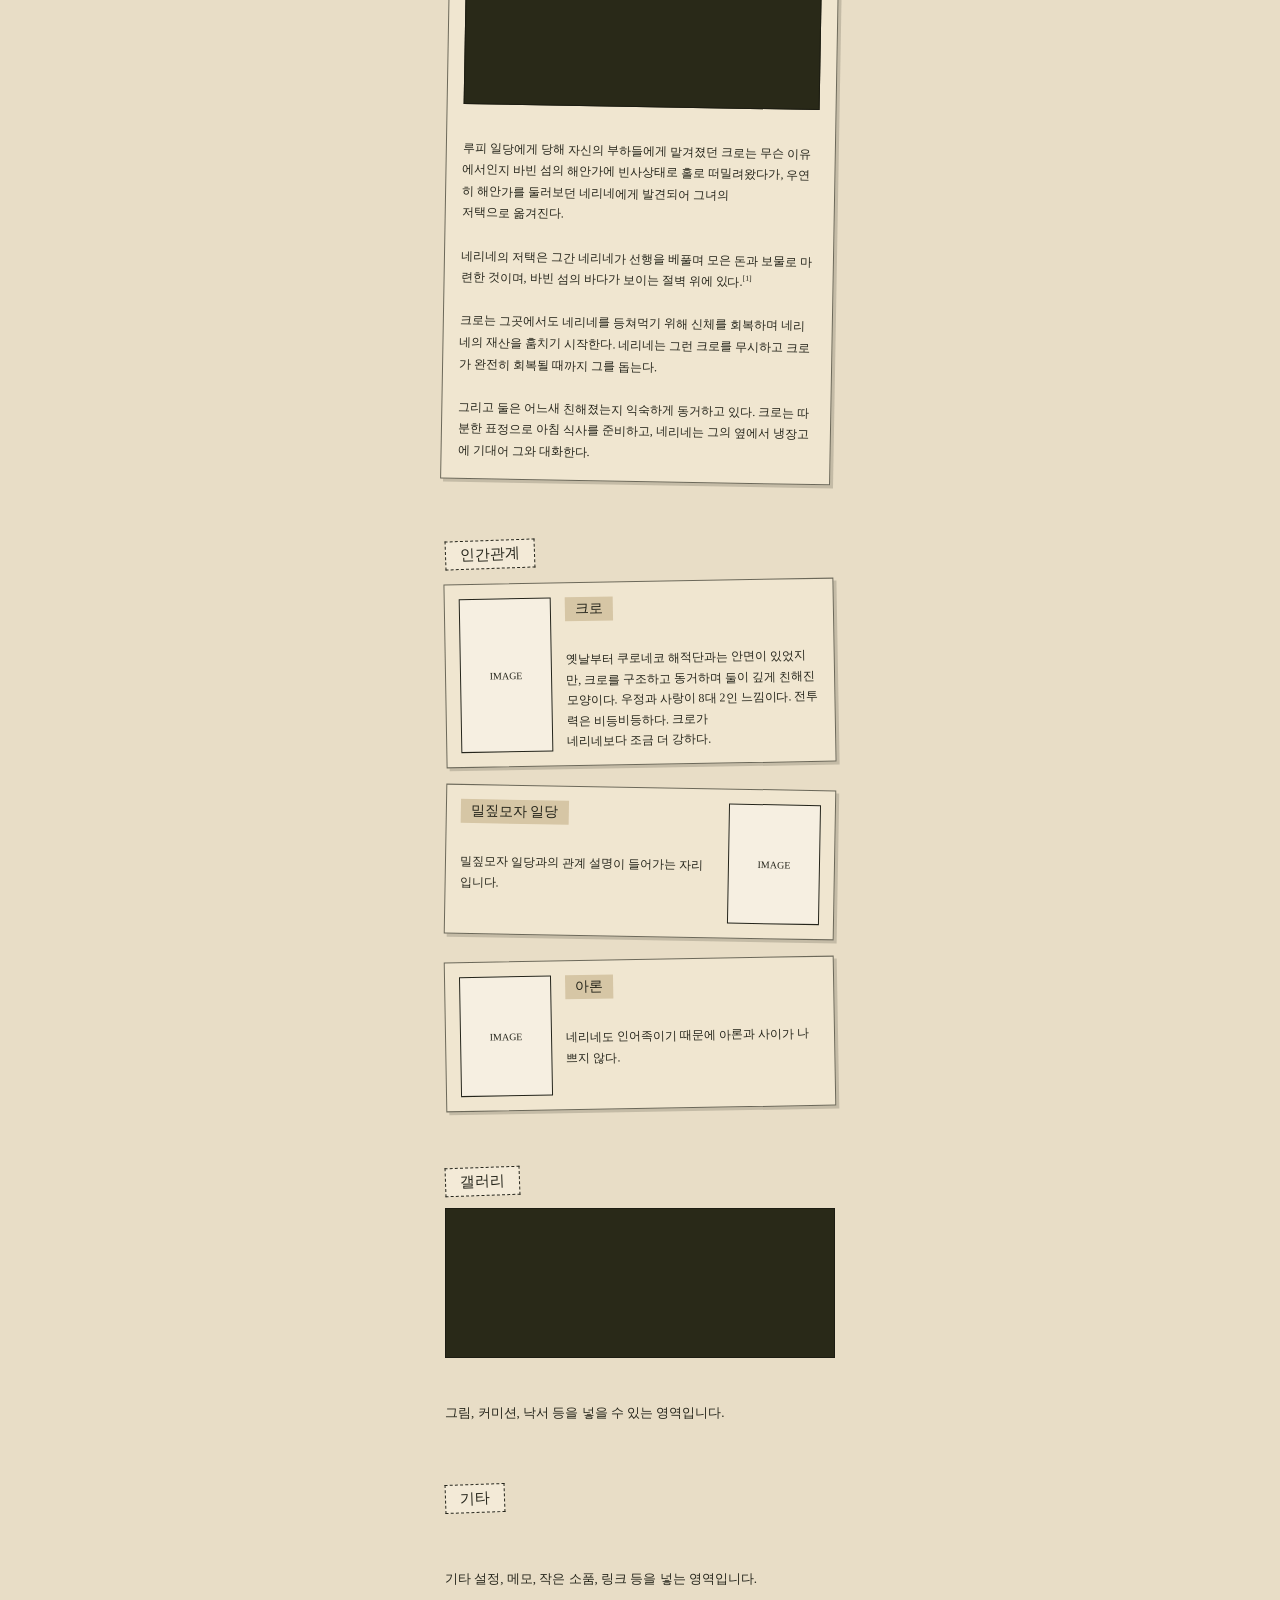
==== commit b36060d9: "compass" ====
--- a/pages/nerine.html
+++ b/pages/nerine.html
@@ -120,7 +120,7 @@
 
                 <!-- 나침반 장식 자리 -->
                 <div class="compass-mark">
-                    <img src="../assets/nerine/decorations/steeringwheel.png" alt="네리네">
+                    ⚓⚓
                 </div>
 
                 <!-- 현상금 종이 -->
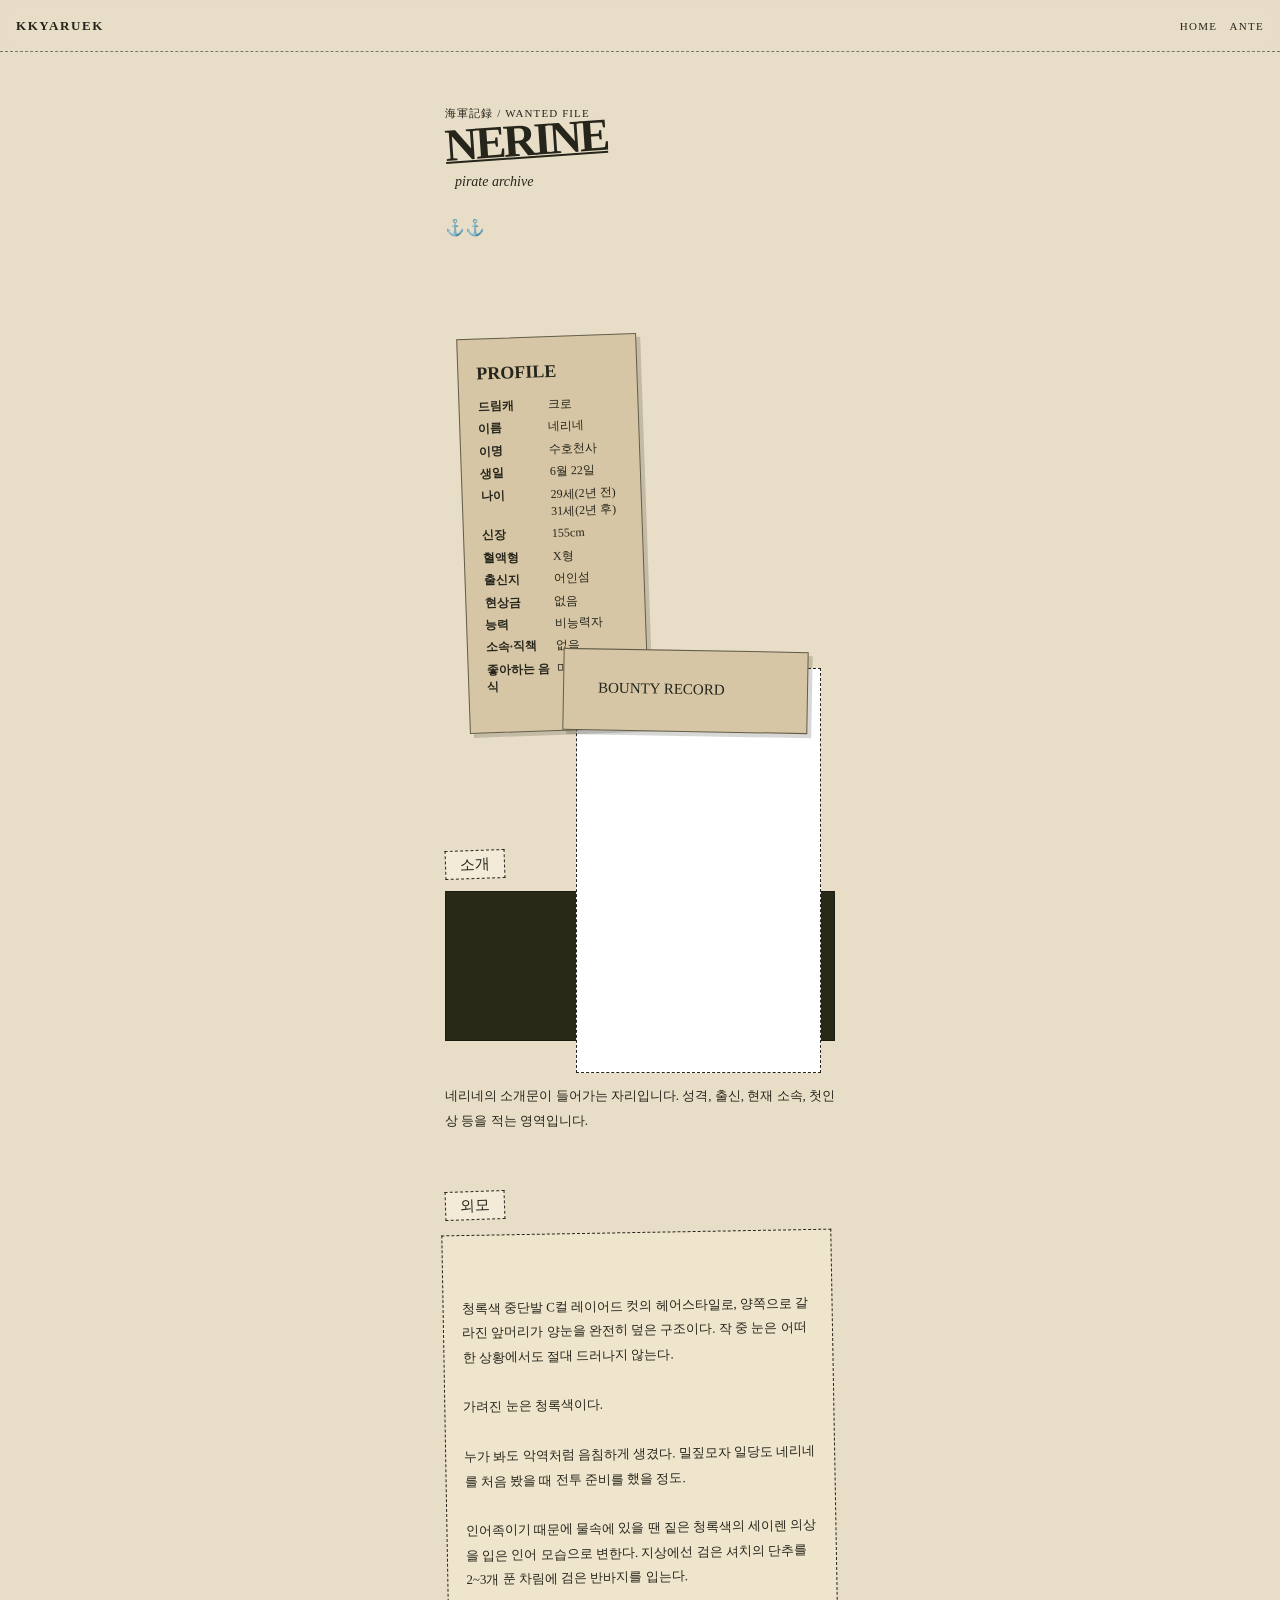
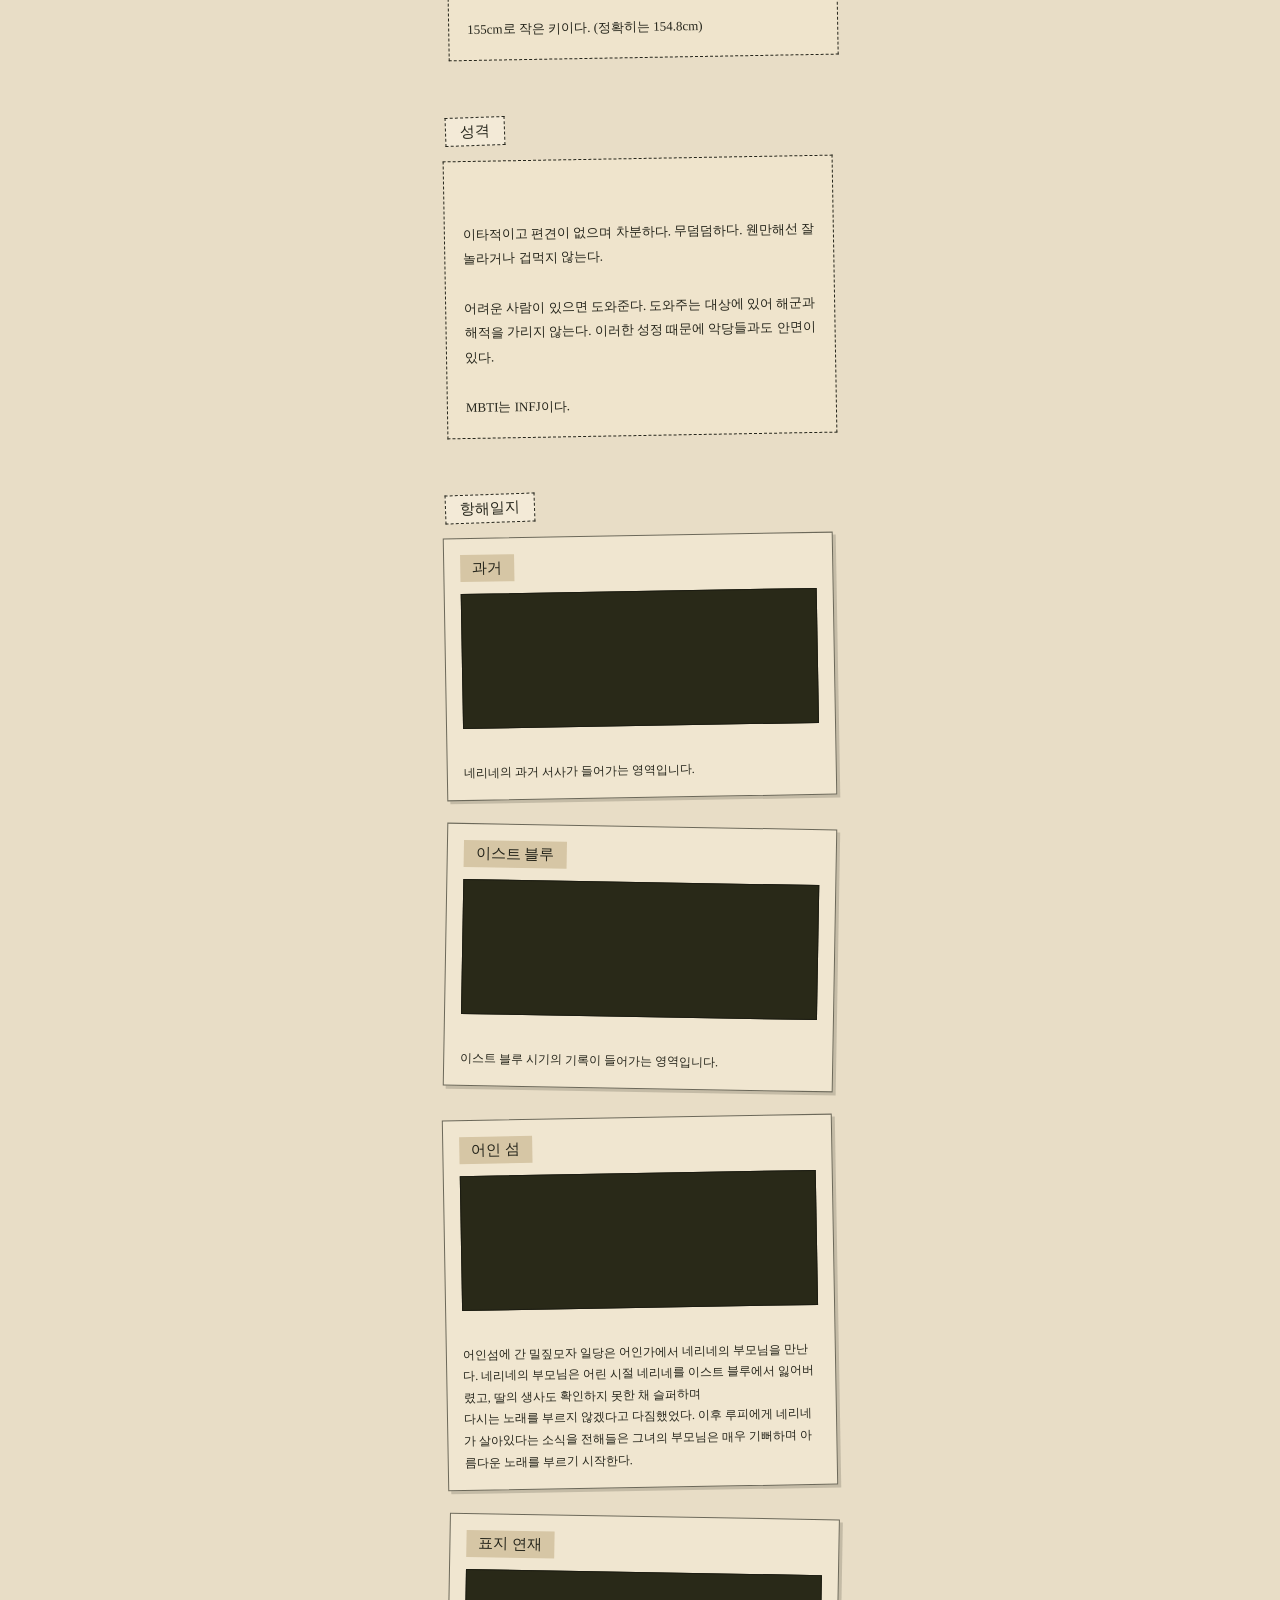
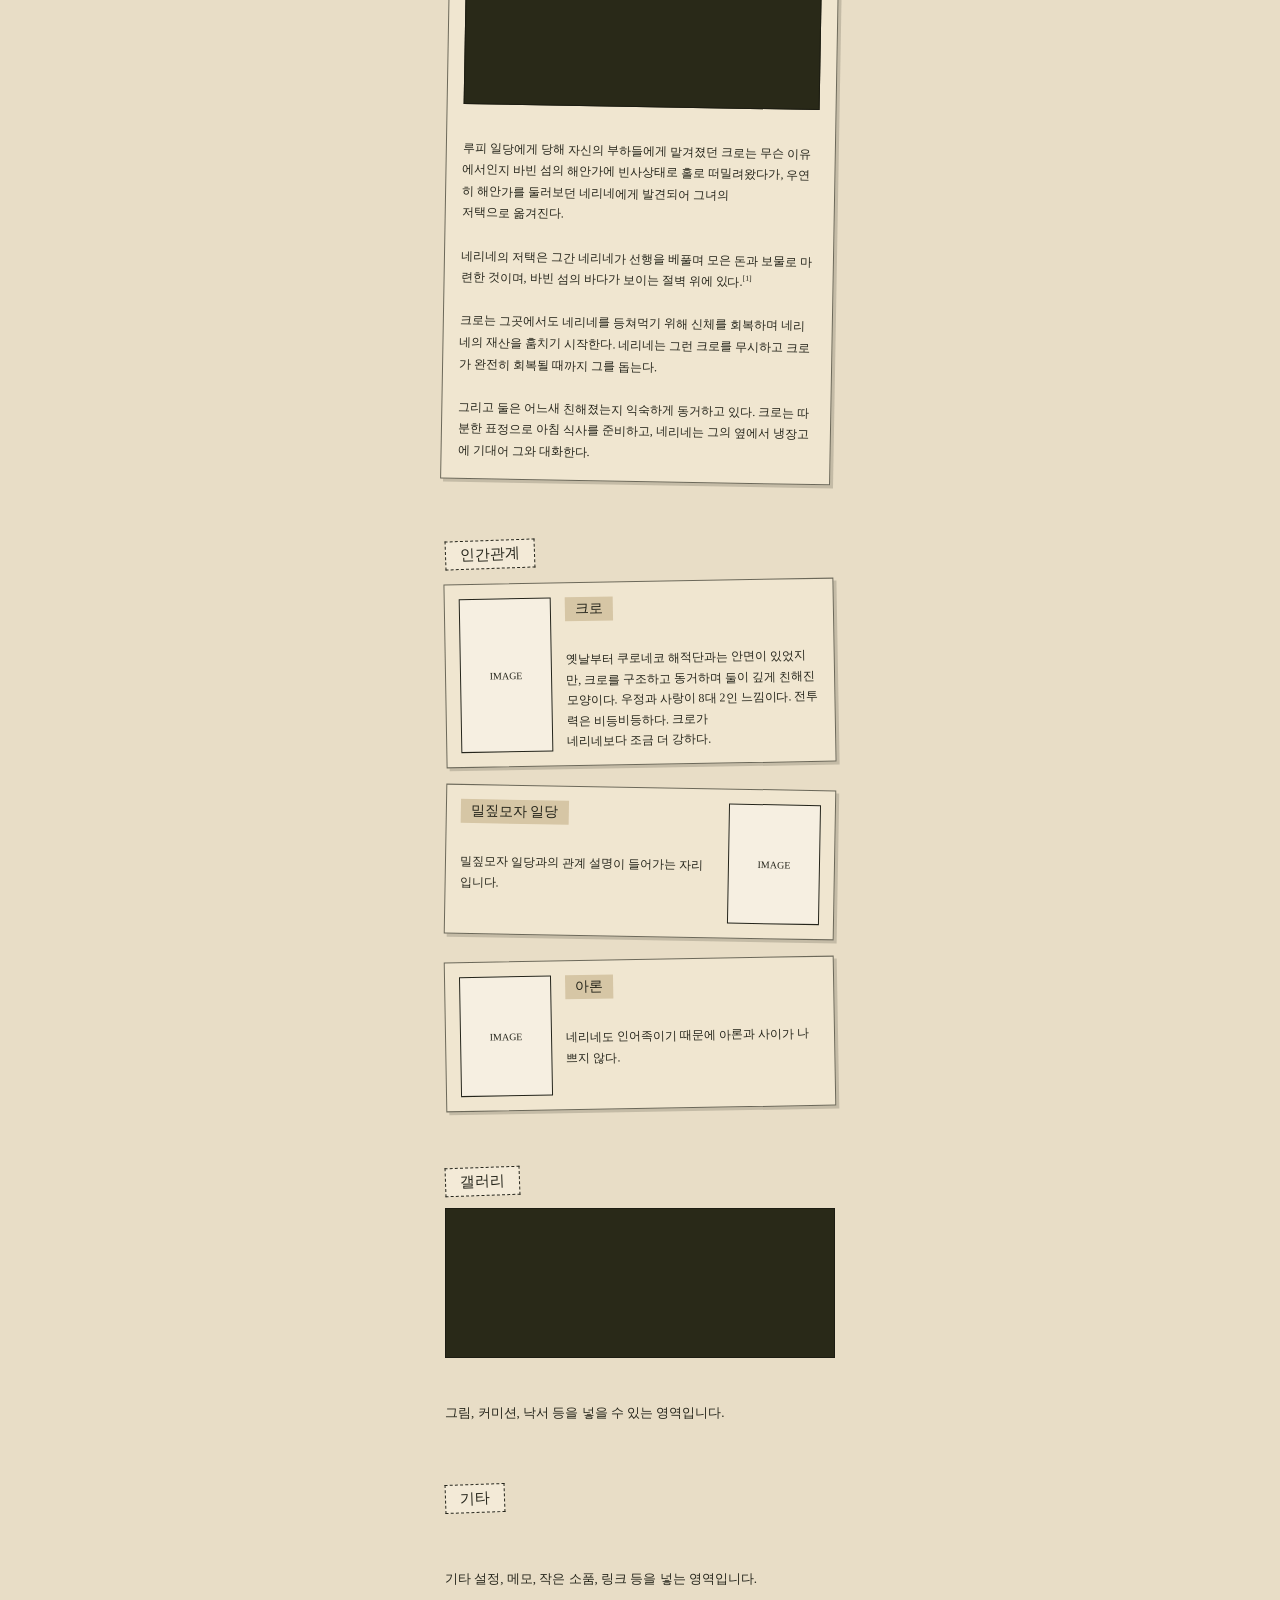
==== commit f6c65969: "no rotate" ====
--- a/pages/nerine.html
+++ b/pages/nerine.html
@@ -68,12 +68,13 @@
 
                         <div>
                             <dt>생일</dt>
-                            <dd>6월 22일(게자리)</dd>
+                            <dd>6월 22일</dd>
                         </div>
 
                         <div>
                             <dt>나이</dt>
-                            <dd>29세(2년 전) → 31세(2년 후)</dd>
+                            <dd>29세(2년 전)
+                                31세(2년 후)</dd>
                         </div>
 
                         <div>
--- a/css/nerine.css
+++ b/css/nerine.css
@@ -63,18 +63,19 @@
 /* 프로필 표: CSS 종이 */
 .profile-note {
   position: absolute;
-  left: 0;
-  top: 70px;
-
-  width: 190px;
-  min-height: 390px;
+  left: 18px;
+  top: 118px;
+
+  width: 180px;
+  min-height: 395px;
   padding: 24px 18px;
 
   background: #d6c6a5;
   border: 1px solid rgba(37, 37, 27, 0.65);
   box-shadow: 4px 4px 0 rgba(37, 37, 27, 0.18);
 
-  transform: rotate(-3deg);
+  transform: rotate(-2deg);
+  /* -3~-4 말고 -2 */
   z-index: 5;
 }
 
@@ -107,17 +108,18 @@
 /* 네리네 사진 */
 .character-stand {
   position: absolute;
-  right: 0;
-  top: 42px;
-
-  width: 250px;
-  height: 430px;
+  right: 14px;
+  top:450px;
+
+  width: 245px;
+  height: 405px;
 
   background: #fff;
   border: 1px dashed #25251b;
 
   overflow: hidden;
-  transform: rotate(2deg);
+  transform: rotate(0deg);
+  /* ★ 회전 제거 */
   z-index: 2;
 }
 
@@ -132,19 +134,19 @@
 /* 현상금 종이 */
 .bounty-slip {
   position: absolute;
-  left: 105px;
-  top: 410px;
-
-  width: 285px;
-  min-height: 105px;
+  left: 118px;
+  top: 432px;
+
+  width: 245px;
+  min-height: 82px;
   padding: 30px 34px;
 
   background: #d6c6a5;
   border: 1px solid rgba(37, 37, 27, 0.65);
   box-shadow: 4px 4px 0 rgba(37, 37, 27, 0.18);
 
-  transform: rotate(1deg);
-  z-index: 8;
+  transform: rotate(1deg);   /* 거의 안 기울임 */
+  z-index:7;
 
   font-size: 15px;
 }
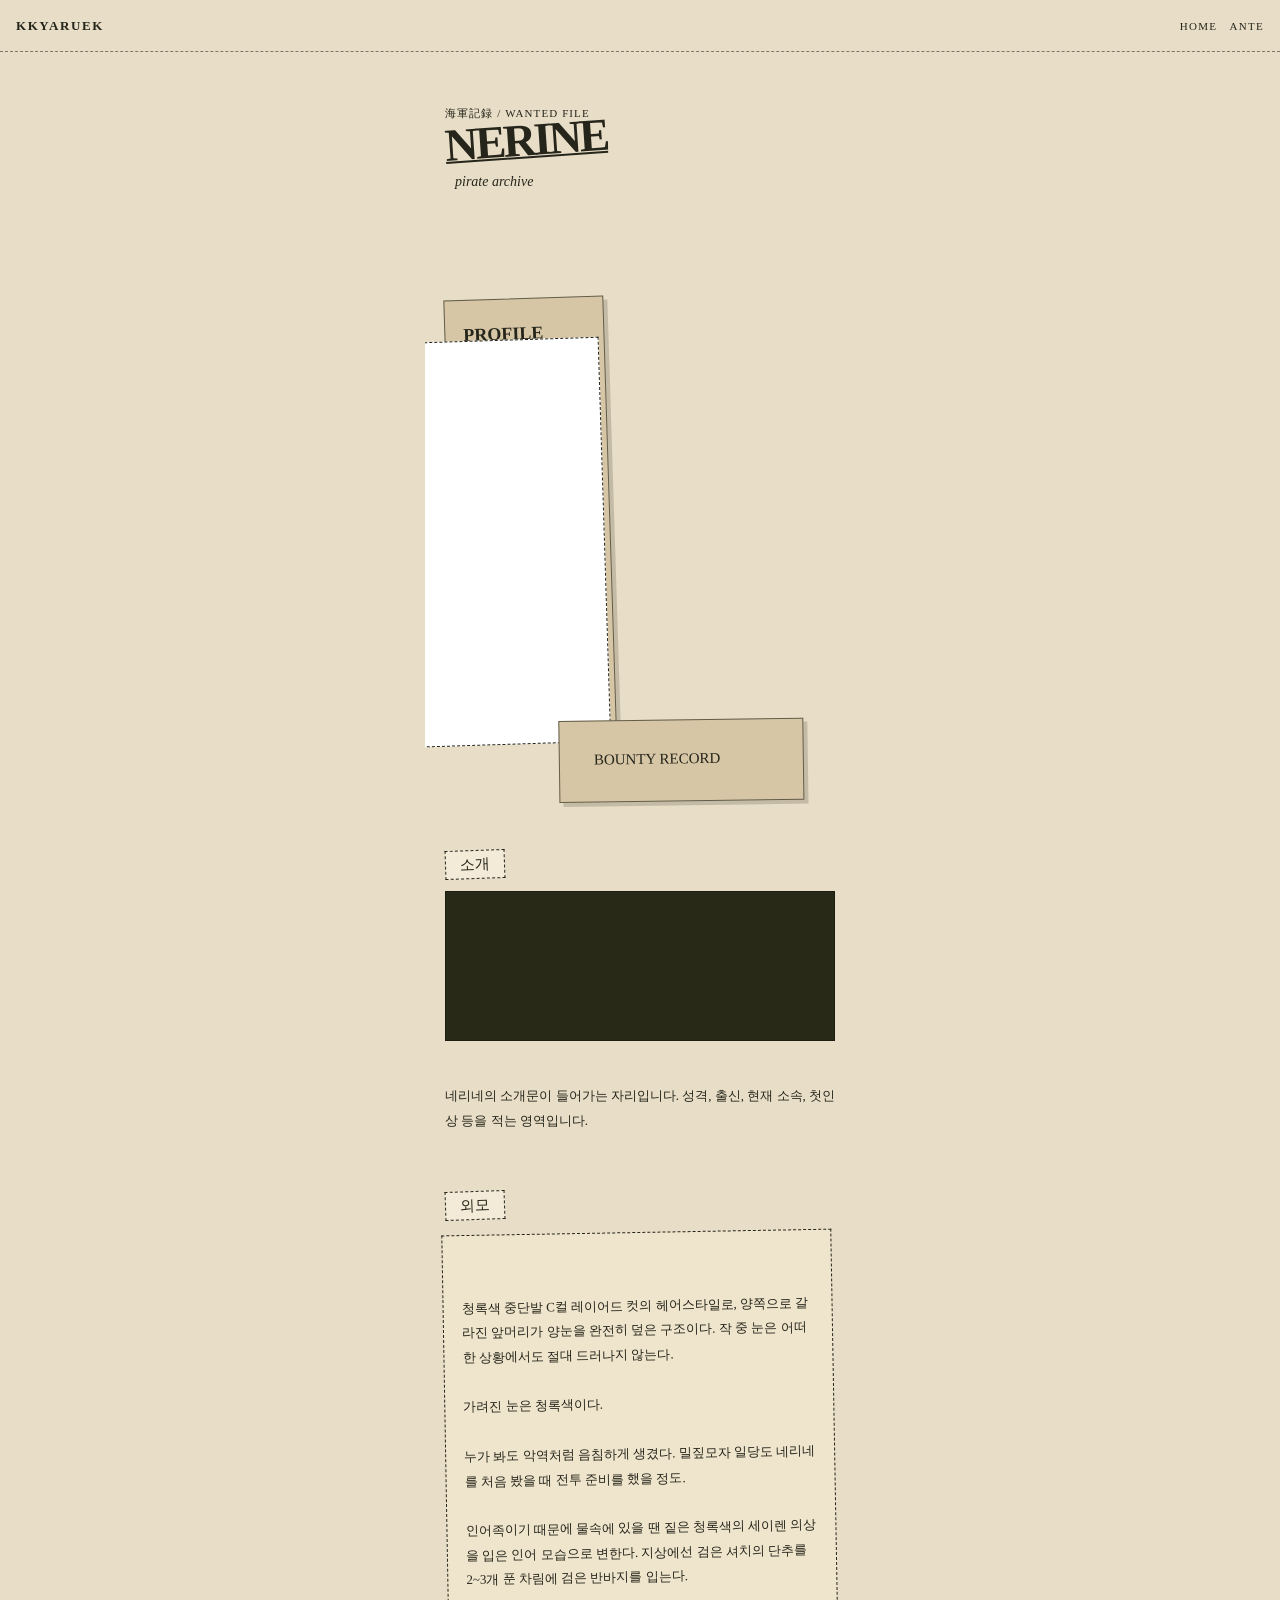
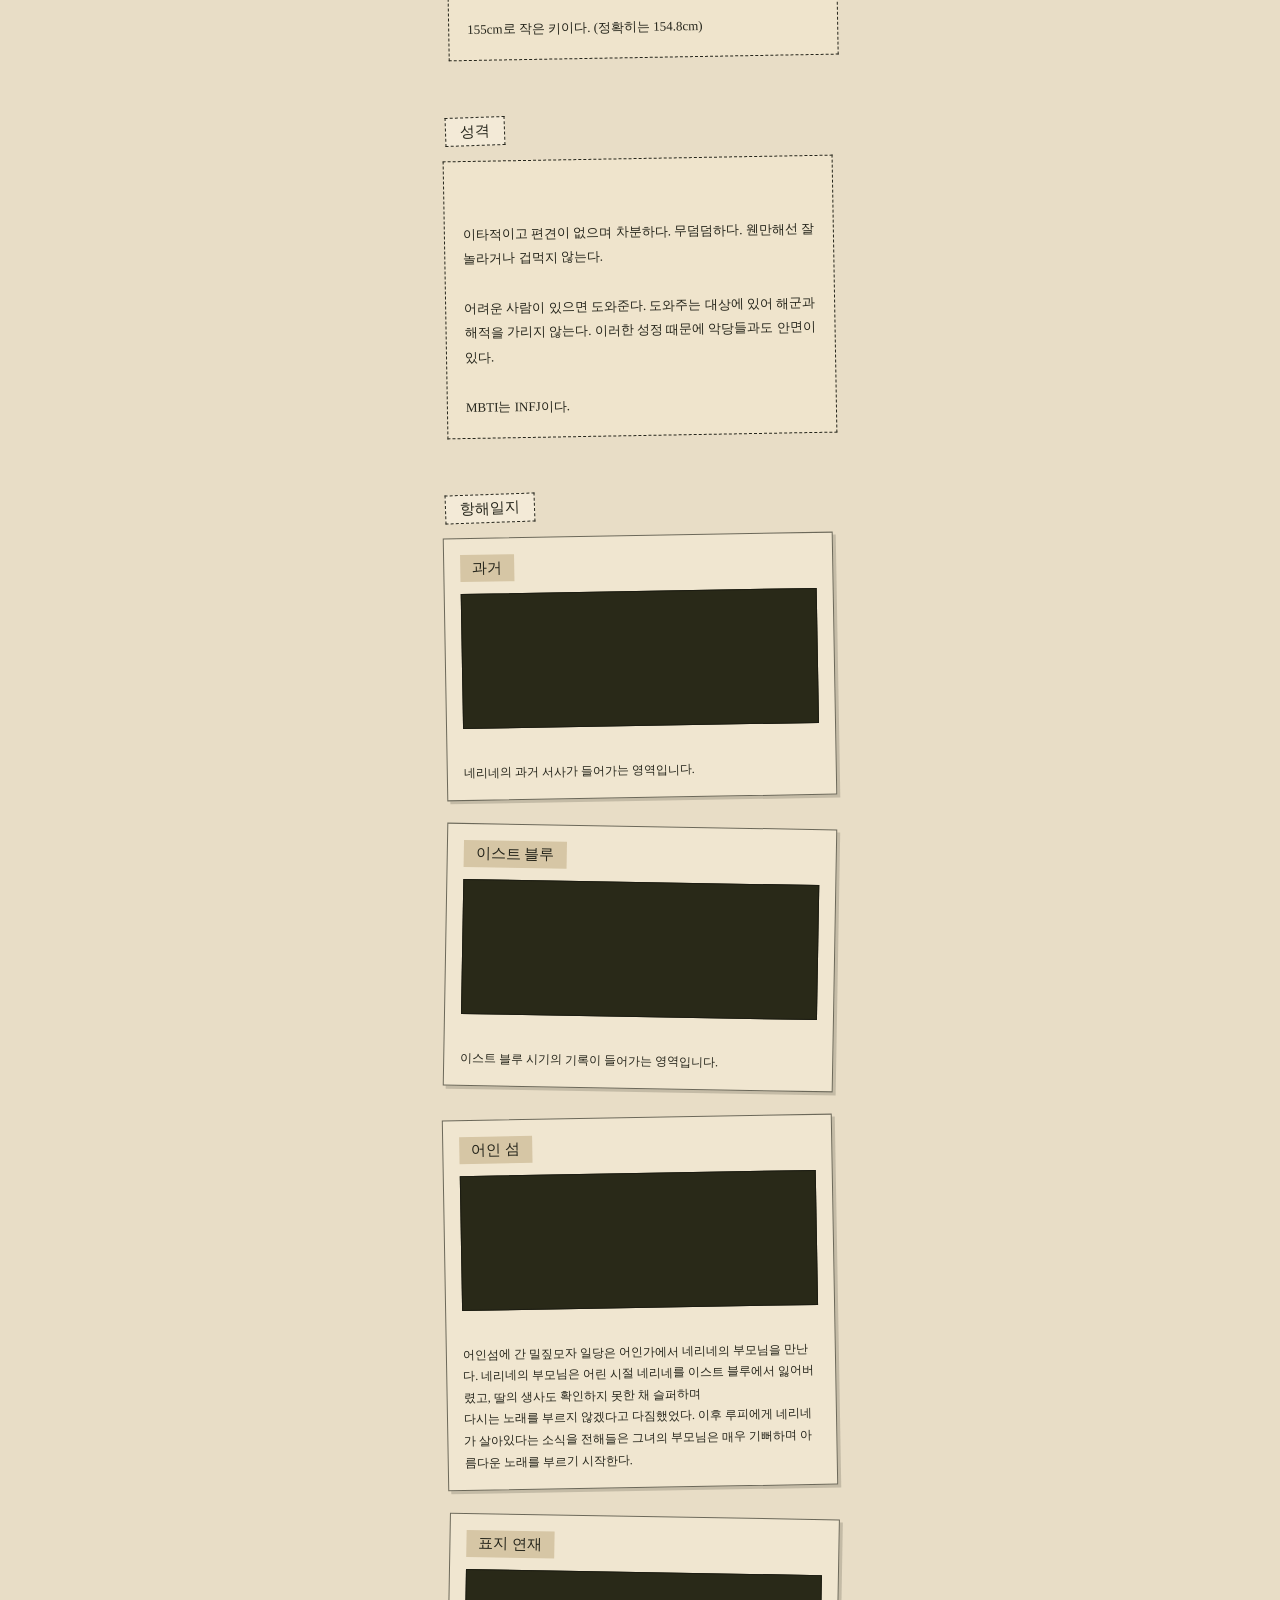
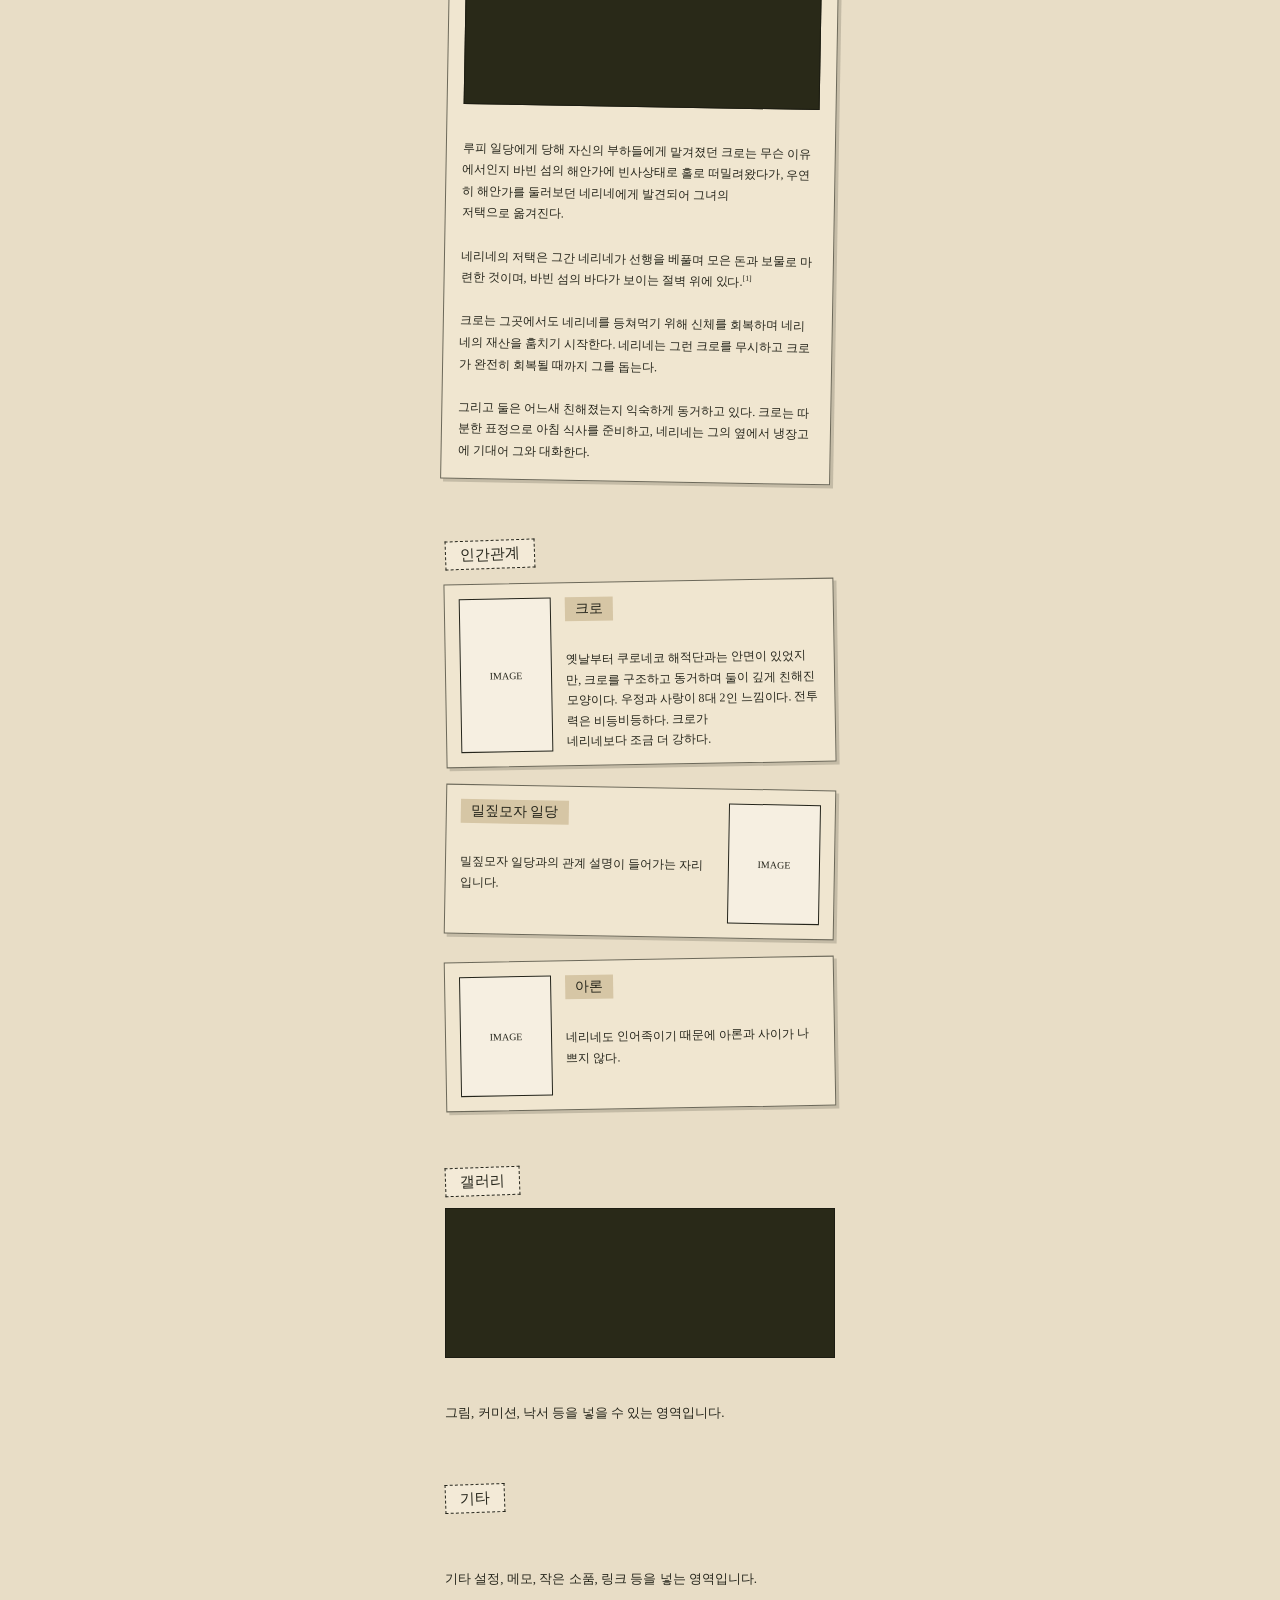
==== commit 9dec387a: "listdivdelete" ====
--- a/pages/nerine.html
+++ b/pages/nerine.html
@@ -49,69 +49,21 @@
 
             <!-- 왼쪽 프로필 메모 -->
             <div class="profile-note paper">
-                    <h2>PROFILE</h2>
-                    <dl class="profile-list">
-                        <div>
-                            <dt>드림캐</dt>
-                            <dd>크로</dd>
-                        </div>
-
-                        <div>
-                            <dt>이름</dt>
-                            <dd>네리네</dd>
-                        </div>
-
-                        <div>
-                            <dt>이명</dt>
-                            <dd>수호천사</dd>
-                        </div>
-
-                        <div>
-                            <dt>생일</dt>
-                            <dd>6월 22일</dd>
-                        </div>
-
-                        <div>
-                            <dt>나이</dt>
-                            <dd>29세(2년 전)
-                                31세(2년 후)</dd>
-                        </div>
-
-                        <div>
-                            <dt>신장</dt>
-                            <dd>155cm</dd>
-                        </div>
-
-                        <div>
-                            <dt>혈액형</dt>
-                            <dd>X형</dd>
-                        </div>
-
-                        <div>
-                            <dt>출신지</dt>
-                            <dd>어인섬</dd>
-                        </div>
-
-                        <div>
-                            <dt>현상금</dt>
-                            <dd>없음</dd>
-                        </div>
-
-                        <div>
-                            <dt>능력</dt>
-                            <dd>비능력자</dd>
-                        </div>
-
-                        <div>
-                            <dt>소속·직책</dt>
-                            <dd>없음</dd>
-                        </div>
-
-                        <div>
-                            <dt>좋아하는 음식</dt>
-                            <dd>미역 파스타</dd>
-                        </div>
-                    </dl>
+                <h2>PROFILE</h2>
+                <div class="profile-list">
+
+                    <p><strong>드림캐</strong> : 크로</p>
+                    <p><strong>이름</strong> : 네리네</p>
+                    <p><strong>이명</strong> : 수호천사</p>
+                    <p><strong>생일</strong> : 6월 22일</p>
+                    <p><strong>나이</strong> : 29세 (2년 전) → 31세 (2년 후)</p>
+                    <p><strong>신장</strong> : 155cm</p>
+                    <p><strong>혈액형</strong> : X형</p>
+                    <p><strong>출신지</strong> : 어인섬</p>
+                    <p><strong>현상금</strong> : 없음</p>
+                    <p><strong>능력</strong> : 비능력자</p>
+                    <p><strong>소속</strong> : 없음</p>
+                    <p><strong>좋아하는 음식</strong> : 미역 파스타</p>
                 </div>
 
                 <!-- 캐릭터 일러스트 자리 -->
@@ -126,8 +78,8 @@
 
                 <!-- 현상금 종이 -->
                 <div class="bounty-slip paper">
-                        BOUNTY RECORD
-                    </div>
+                    BOUNTY RECORD
+                </div>
 
         </section>
 
--- a/css/nerine.css
+++ b/css/nerine.css
@@ -63,53 +63,46 @@
 /* 프로필 표: CSS 종이 */
 .profile-note {
   position: absolute;
-  left: 18px;
-  top: 118px;
-
-  width: 180px;
-  min-height: 395px;
+  left: 5px;
+  top: 80px;
+
+  width: 160px;
+  min-height: 300px;
   padding: 24px 18px;
 
   background: #d6c6a5;
   border: 1px solid rgba(37, 37, 27, 0.65);
   box-shadow: 4px 4px 0 rgba(37, 37, 27, 0.18);
 
-  transform: rotate(-2deg);
+  transform: rotate(-1.8deg);
   /* -3~-4 말고 -2 */
   z-index: 5;
 }
 
 .profile-note h2 {
-  margin: 0 0 14px;
+  margin: 0 0 12px;
   font-size: 18px;
 }
 
 .profile-list {
   margin: 0;
-  font-size: 12px;
-  line-height: 1.45;
-}
-
-.profile-list div {
-  display: grid;
-  grid-template-columns: 64px 1fr;
-  gap: 6px;
-  margin-bottom: 5px;
-}
-
-.profile-list dt {
-  font-weight: bold;
-}
-
-.profile-list dd {
-  margin: 0;
+  font-size: 13px;
+  line-height: 1.4;
+}
+
+.profile-list p {
+  margin: 6px 0;
+}
+
+.profile-list strong {
+  font-weight: 700;
 }
 
 /* 네리네 사진 */
 .character-stand {
   position: absolute;
-  right: 14px;
-  top:450px;
+  right: 5px;
+  top: 40px;
 
   width: 245px;
   height: 405px;
@@ -134,8 +127,8 @@
 /* 현상금 종이 */
 .bounty-slip {
   position: absolute;
-  left: 118px;
-  top: 432px;
+  left: 100px;
+  top: 425px;
 
   width: 245px;
   min-height: 82px;
@@ -145,8 +138,9 @@
   border: 1px solid rgba(37, 37, 27, 0.65);
   box-shadow: 4px 4px 0 rgba(37, 37, 27, 0.18);
 
-  transform: rotate(1deg);   /* 거의 안 기울임 */
-  z-index:7;
+  transform: rotate(1deg);
+  /* 거의 안 기울임 */
+  z-index: 8;
 
   font-size: 15px;
 }
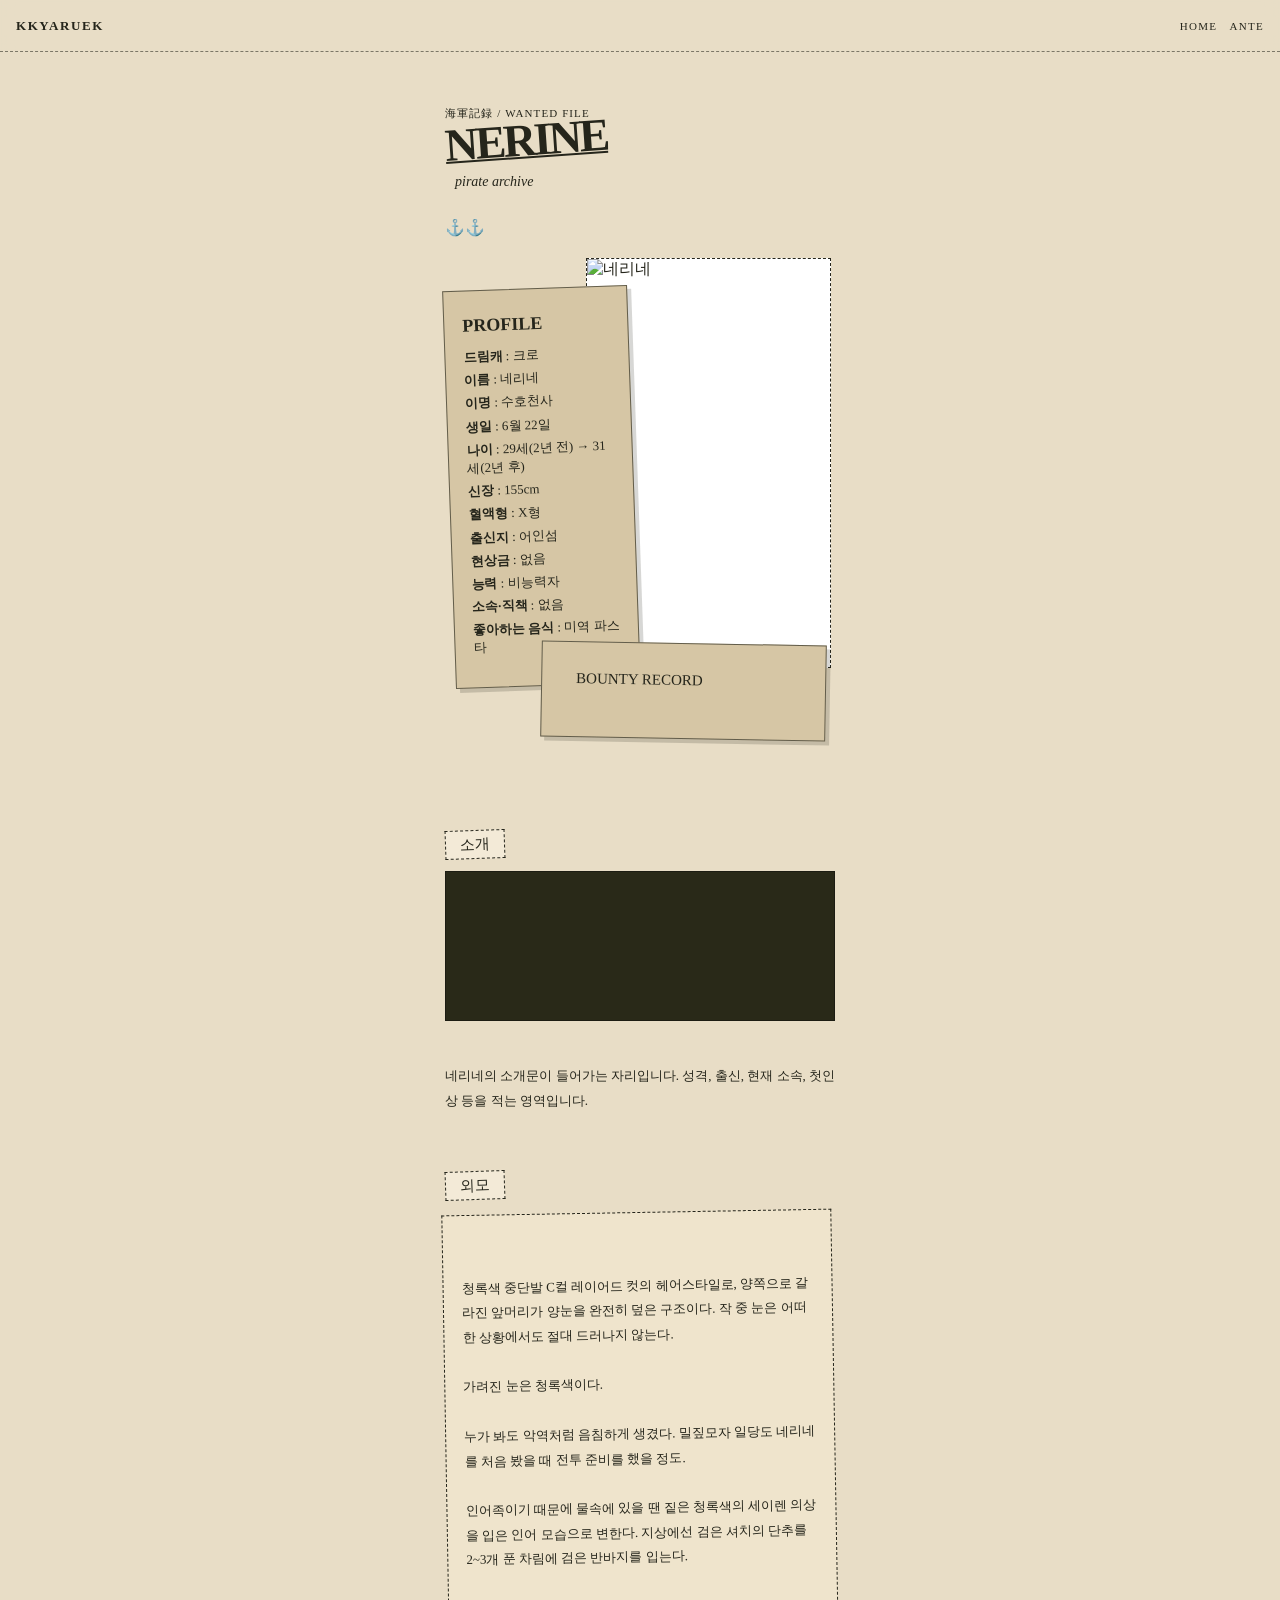
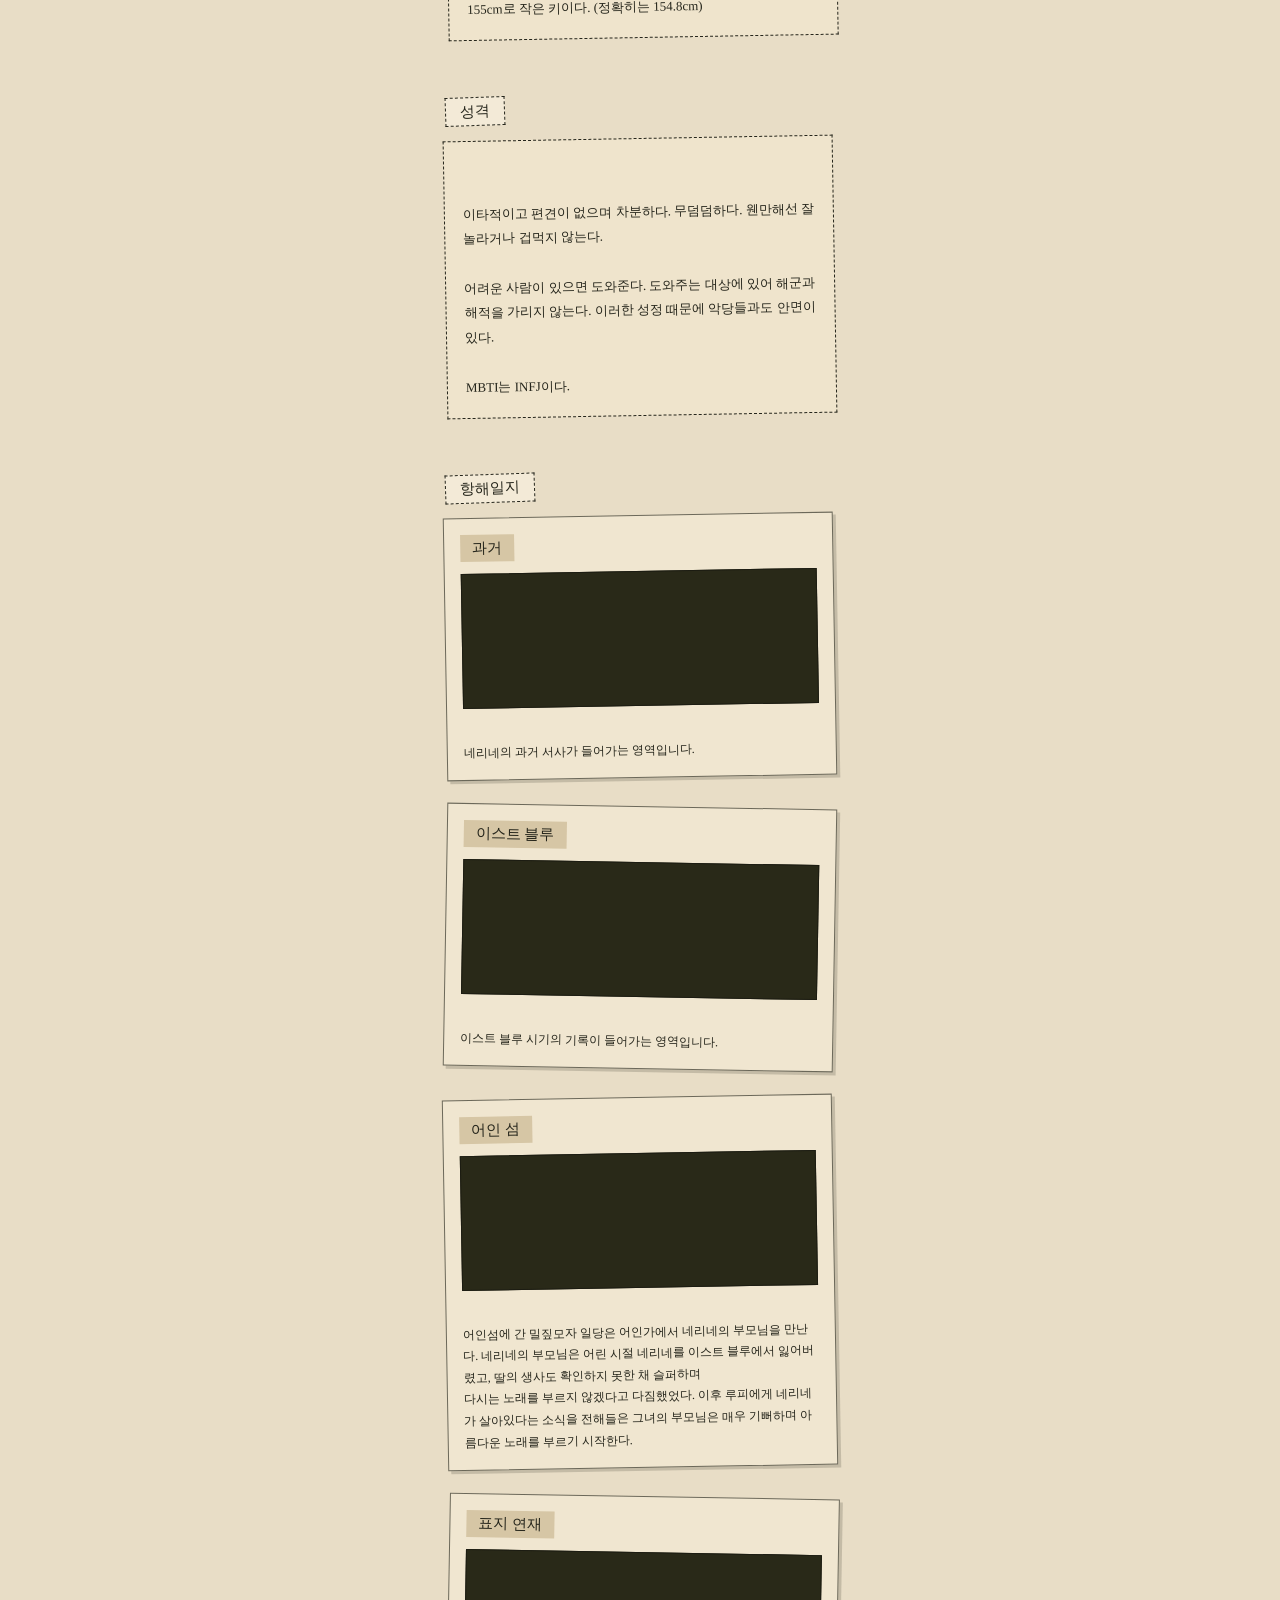
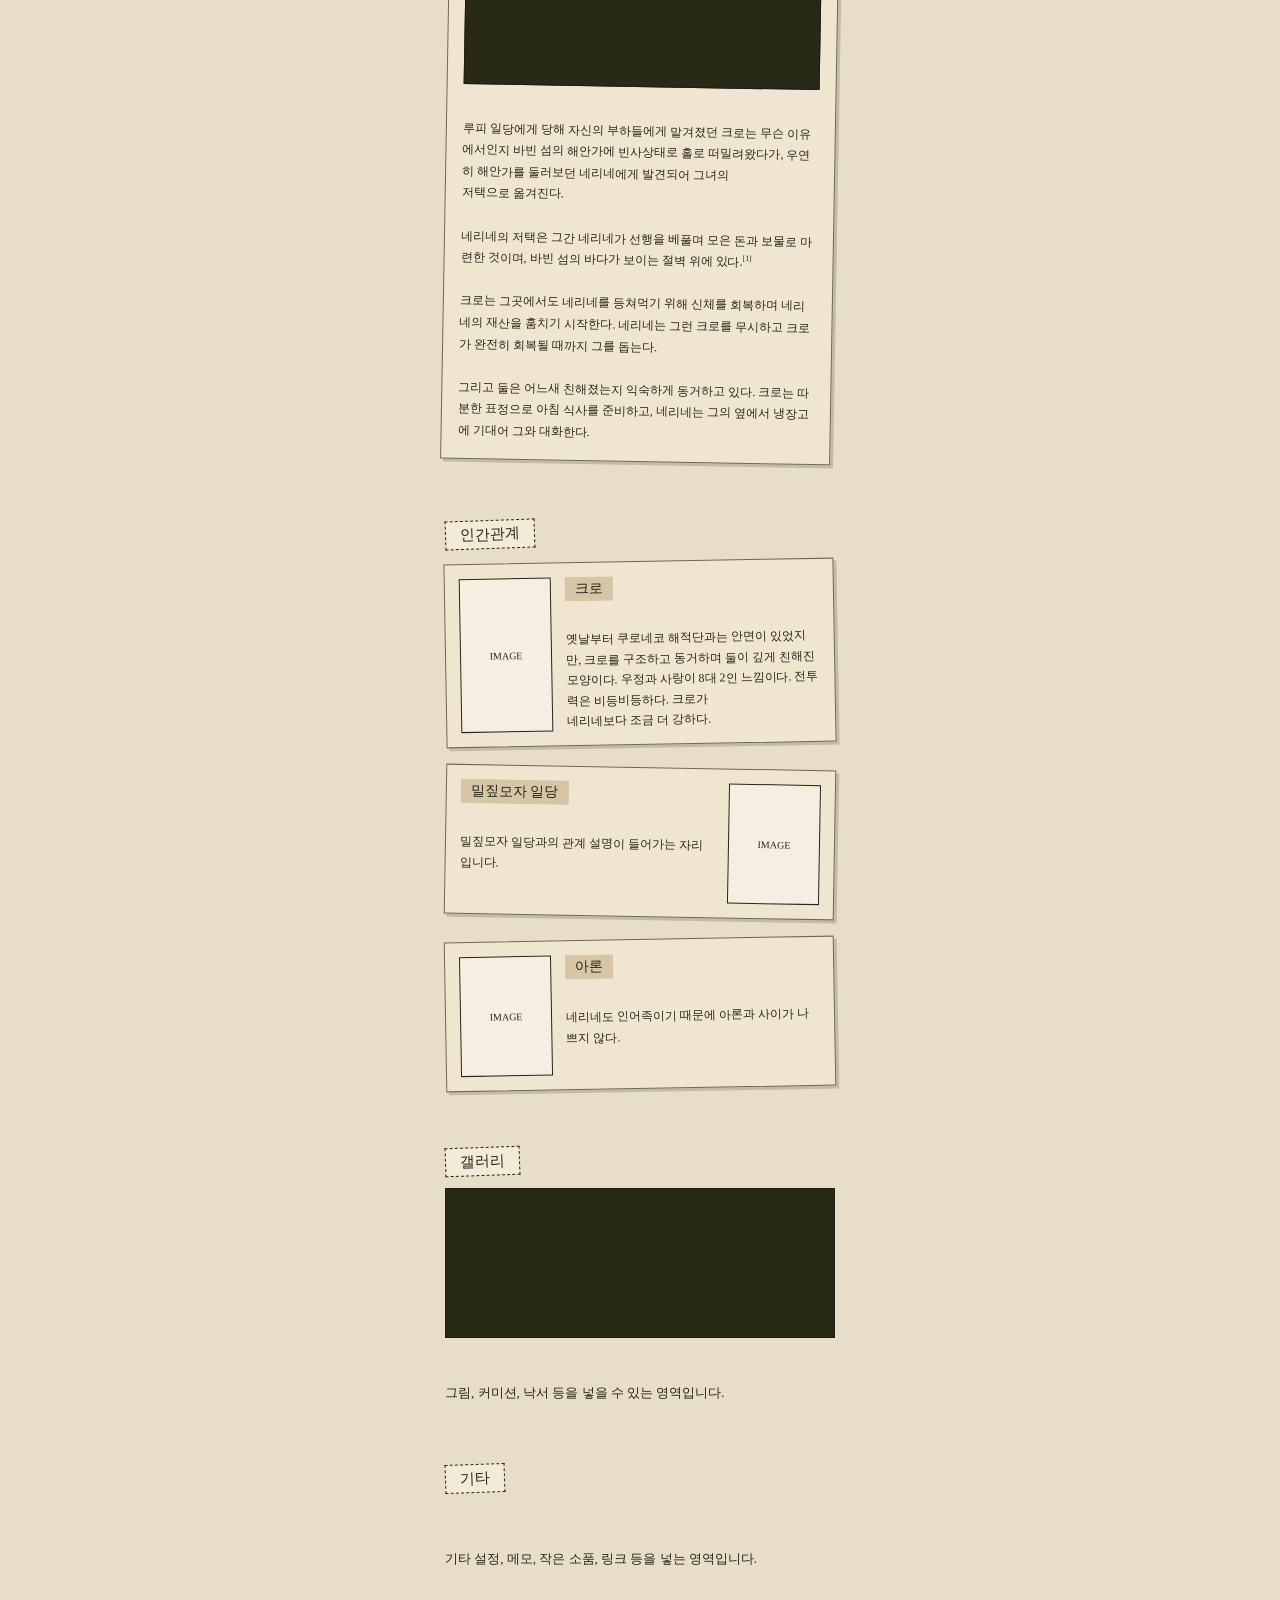
==== commit 26adb230: "location" ====
--- a/pages/nerine.html
+++ b/pages/nerine.html
@@ -48,38 +48,39 @@
         <section class="nerine-hero">
 
             <!-- 왼쪽 프로필 메모 -->
-            <div class="profile-note paper">
+            <div class="profile-note">
                 <h2>PROFILE</h2>
+
                 <div class="profile-list">
-
                     <p><strong>드림캐</strong> : 크로</p>
                     <p><strong>이름</strong> : 네리네</p>
                     <p><strong>이명</strong> : 수호천사</p>
                     <p><strong>생일</strong> : 6월 22일</p>
-                    <p><strong>나이</strong> : 29세 (2년 전) → 31세 (2년 후)</p>
+                    <p><strong>나이</strong> : 29세(2년 전) → 31세(2년 후)</p>
                     <p><strong>신장</strong> : 155cm</p>
                     <p><strong>혈액형</strong> : X형</p>
                     <p><strong>출신지</strong> : 어인섬</p>
                     <p><strong>현상금</strong> : 없음</p>
                     <p><strong>능력</strong> : 비능력자</p>
-                    <p><strong>소속</strong> : 없음</p>
+                    <p><strong>소속·직책</strong> : 없음</p>
                     <p><strong>좋아하는 음식</strong> : 미역 파스타</p>
                 </div>
-
-                <!-- 캐릭터 일러스트 자리 -->
-                <div class="character-stand">
-                    <img src="../assets/nerine/character/nerine1.png" alt="네리네">
-                </div>
-
-                <!-- 나침반 장식 자리 -->
-                <div class="compass-mark">
-                    ⚓⚓
-                </div>
-
-                <!-- 현상금 종이 -->
-                <div class="bounty-slip paper">
-                    BOUNTY RECORD
-                </div>
+            </div>
+
+            <!-- 캐릭터 일러스트 자리 -->
+            <div class="character-stand">
+                <img src="../assets/nerine/character/nerine1.png" alt="네리네">
+            </div>
+
+            <!-- 나침반 장식 자리 -->
+            <div class="compass-mark">
+                ⚓⚓
+            </div>
+
+            <!-- 현상금 종이 -->
+            <div class="bounty-slip paper">
+                BOUNTY RECORD
+            </div>
 
         </section>
 
--- a/css/nerine.css
+++ b/css/nerine.css
@@ -56,26 +56,25 @@
 
 .nerine-hero {
   position: relative;
-  height: 560px;
+  height: 540px;
   margin: 0 0 72px;
 }
 
 /* 프로필 표: CSS 종이 */
 .profile-note {
   position: absolute;
-  left: 5px;
-  top: 80px;
-
-  width: 160px;
-  min-height: 300px;
+  left: 4px;
+  top: 70px;
+
+  width: 185px;
+  min-height: 390px;
   padding: 24px 18px;
 
   background: #d6c6a5;
   border: 1px solid rgba(37, 37, 27, 0.65);
   box-shadow: 4px 4px 0 rgba(37, 37, 27, 0.18);
 
-  transform: rotate(-1.8deg);
-  /* -3~-4 말고 -2 */
+  transform: rotate(-2deg);
   z-index: 5;
 }
 
@@ -91,7 +90,7 @@
 }
 
 .profile-list p {
-  margin: 6px 0;
+  margin: 5px 0;
 }
 
 .profile-list strong {
@@ -101,11 +100,11 @@
 /* 네리네 사진 */
 .character-stand {
   position: absolute;
-  right: 5px;
+  right: 4px;
   top: 40px;
 
   width: 245px;
-  height: 405px;
+  height: 410px;
 
   background: #fff;
   border: 1px dashed #25251b;
@@ -127,12 +126,12 @@
 /* 현상금 종이 */
 .bounty-slip {
   position: absolute;
-  left: 100px;
+  left: 96px;
   top: 425px;
 
-  width: 245px;
-  min-height: 82px;
-  padding: 30px 34px;
+  width: 285px;
+  min-height: 96px;
+  padding: 28px 34px;
 
   background: #d6c6a5;
   border: 1px solid rgba(37, 37, 27, 0.65);
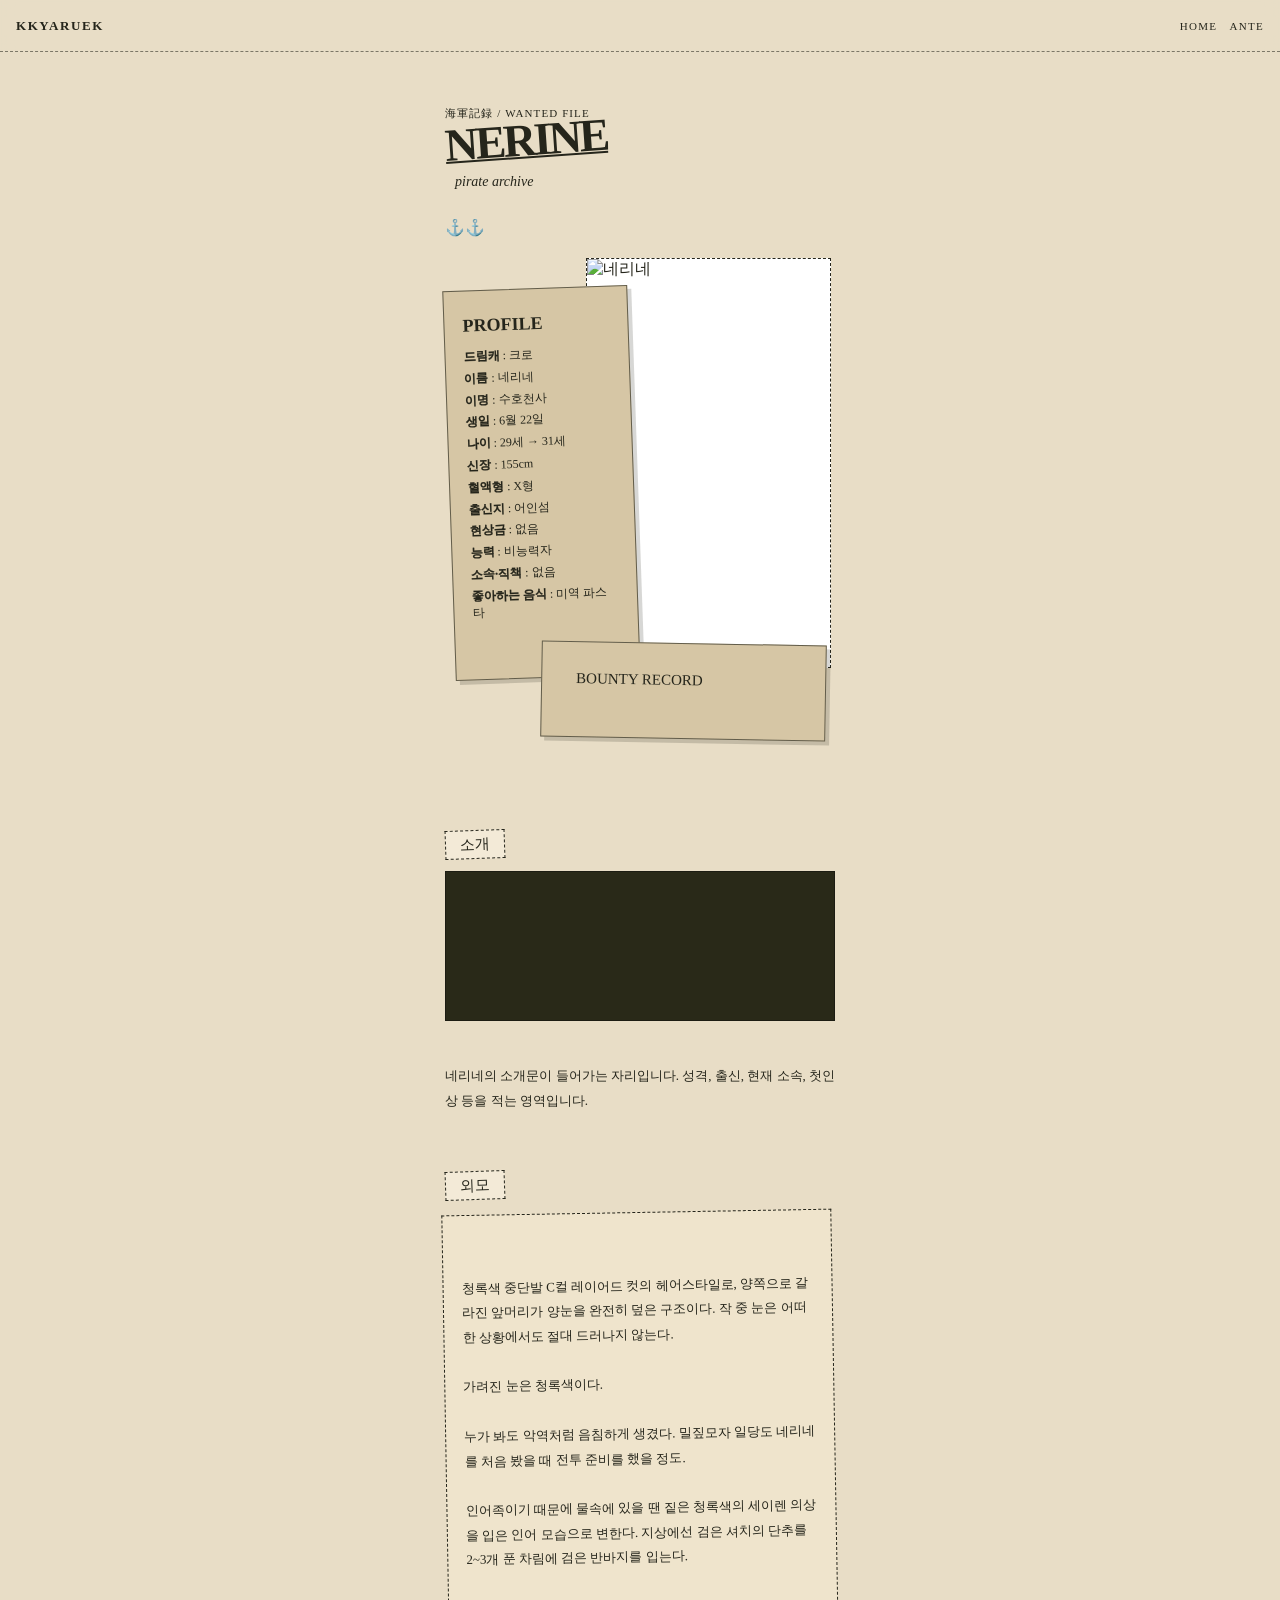
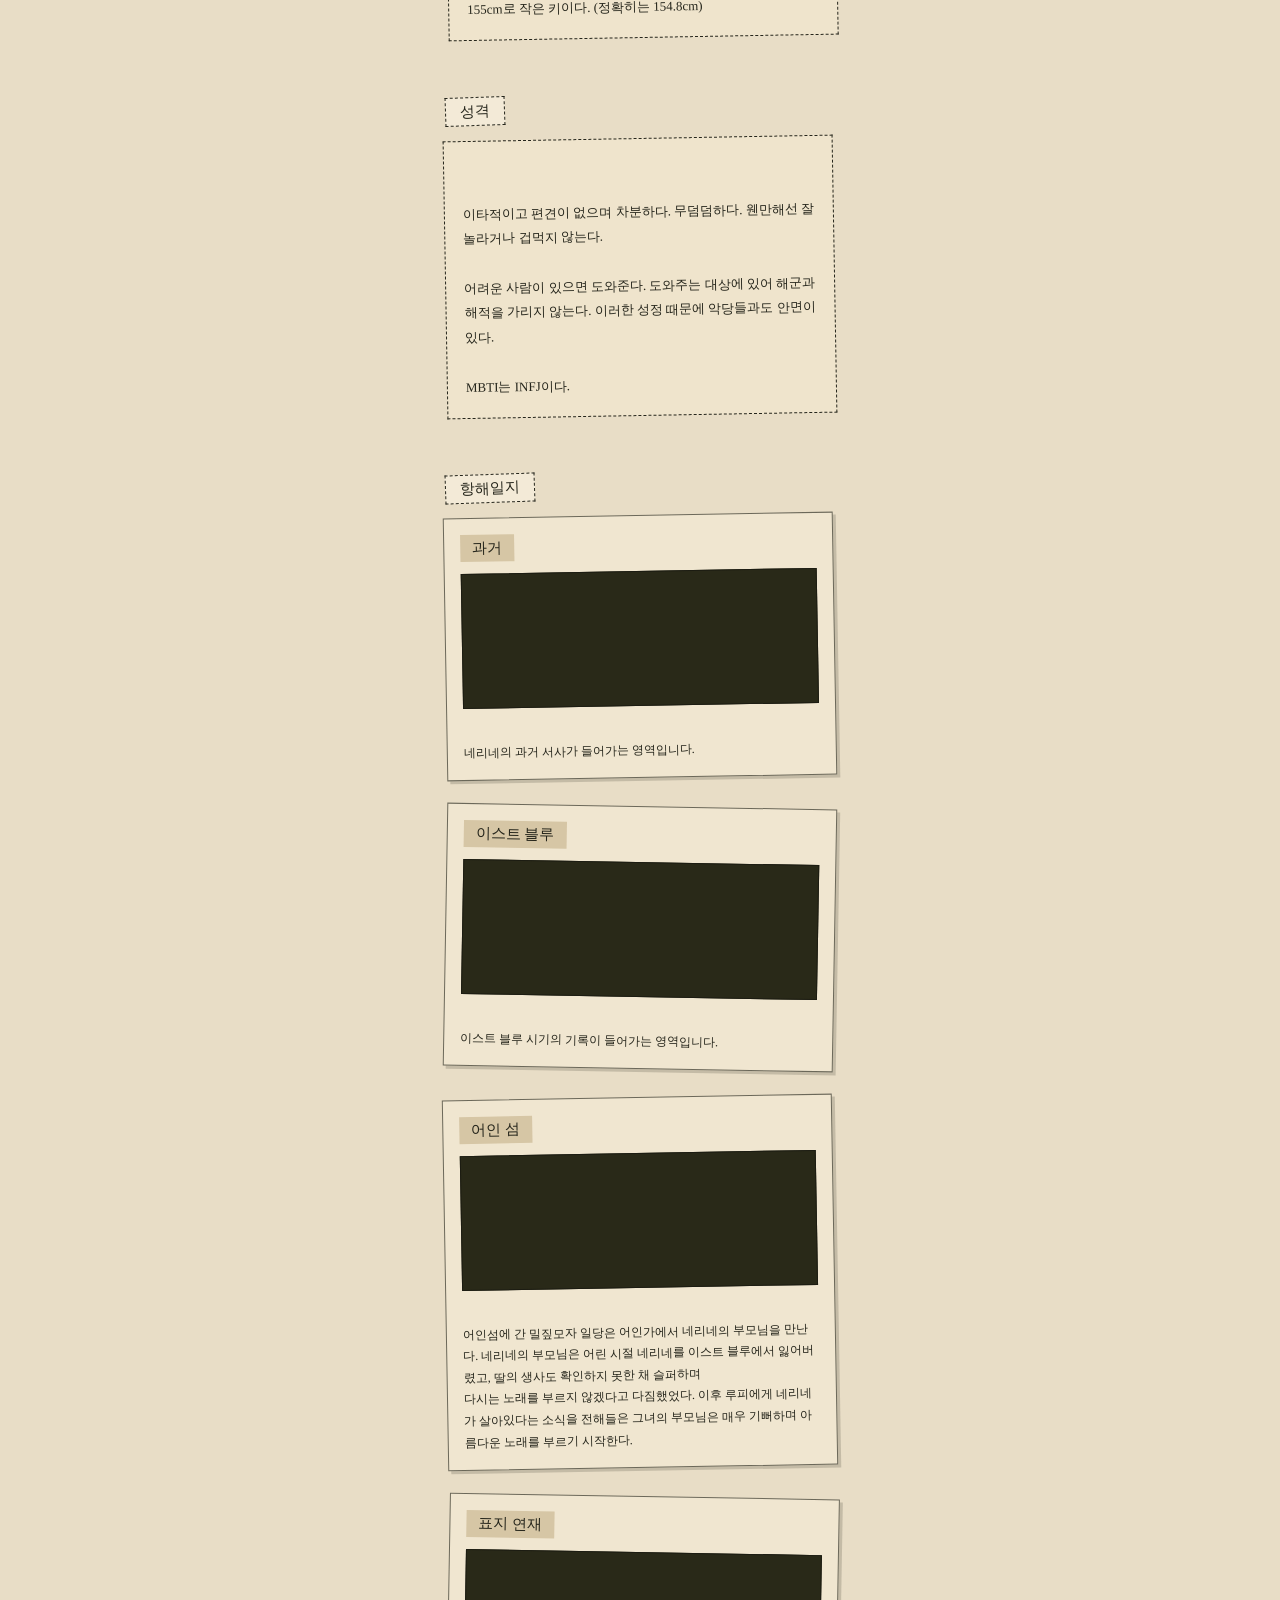
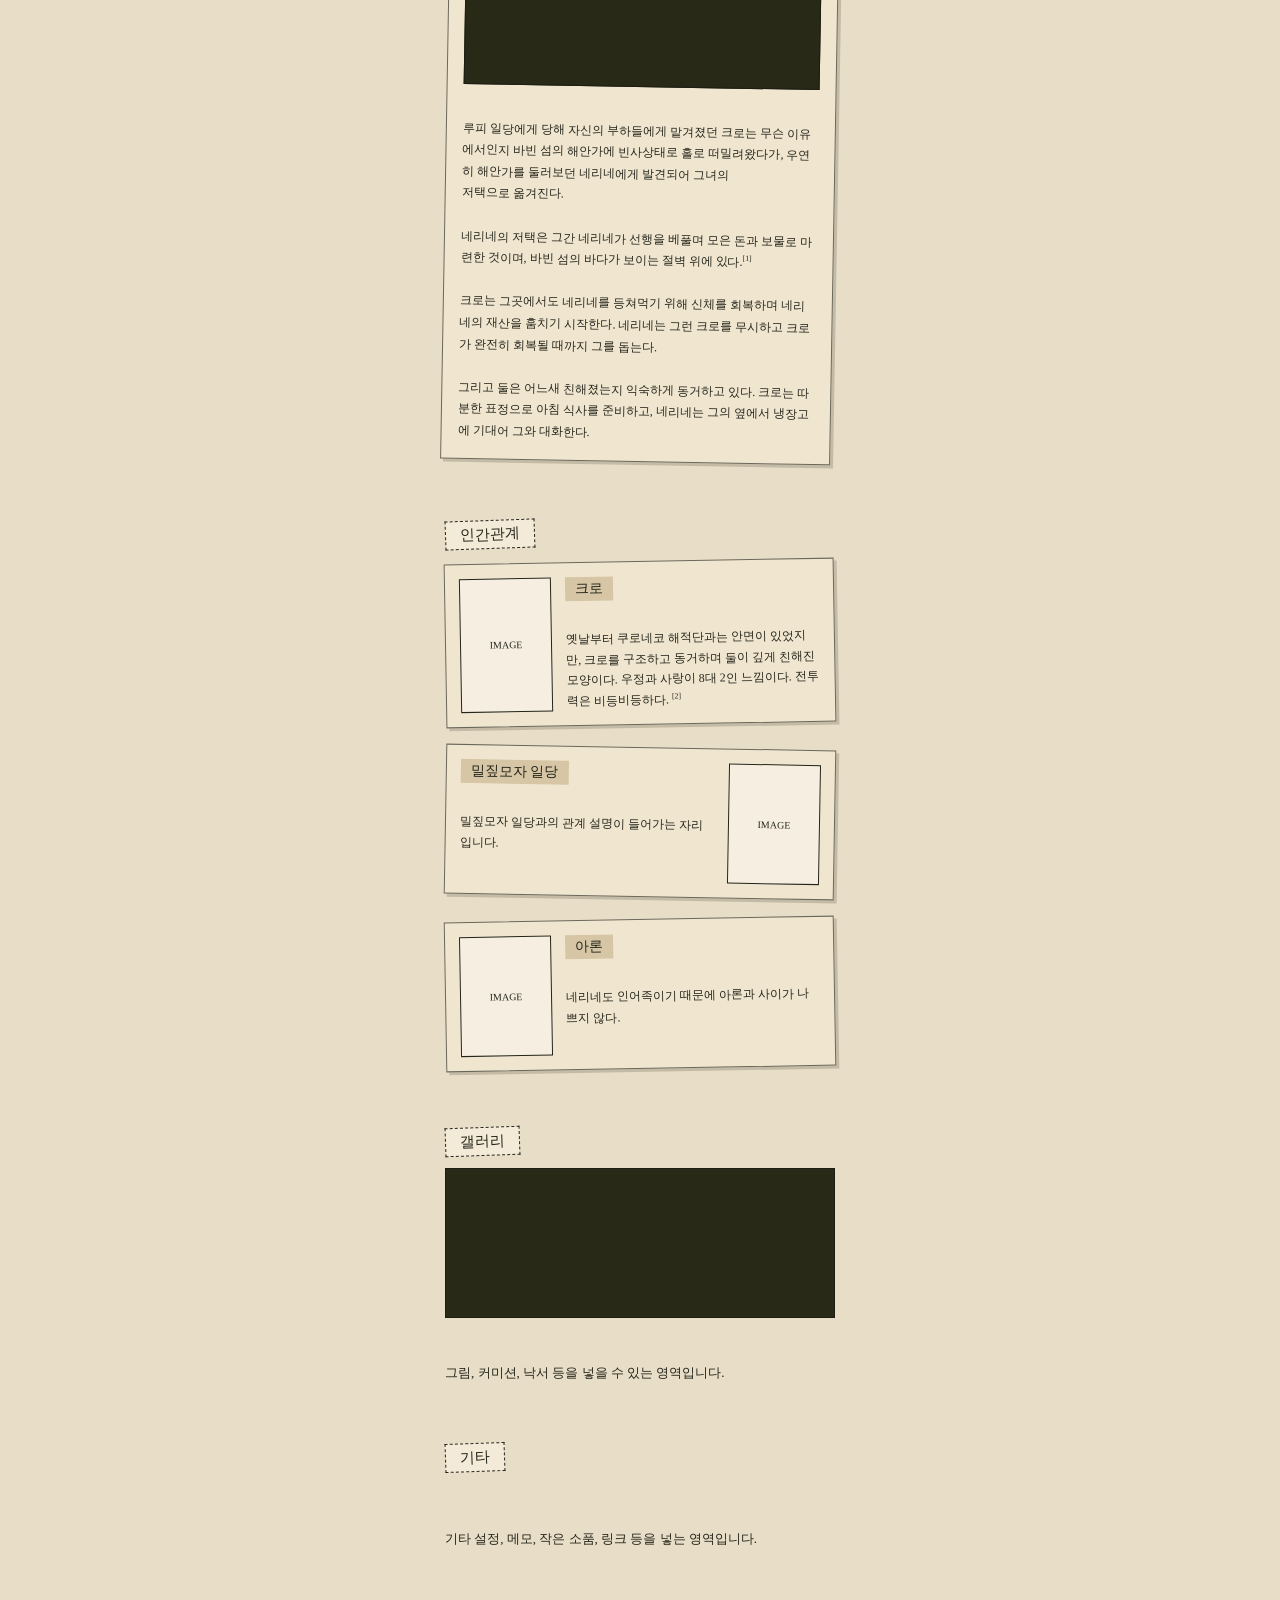
==== commit d5283f6a: "fontissue" ====
--- a/pages/nerine.html
+++ b/pages/nerine.html
@@ -56,7 +56,7 @@
                     <p><strong>이름</strong> : 네리네</p>
                     <p><strong>이명</strong> : 수호천사</p>
                     <p><strong>생일</strong> : 6월 22일</p>
-                    <p><strong>나이</strong> : 29세(2년 전) → 31세(2년 후)</p>
+                    <p><strong>나이</strong> : 29세 → 31세</p>
                     <p><strong>신장</strong> : 155cm</p>
                     <p><strong>혈액형</strong> : X형</p>
                     <p><strong>출신지</strong> : 어인섬</p>
@@ -208,8 +208,7 @@
                 <div class="relation-text">
                     <h3>크로</h3>
                     <p>
-                        옛날부터 쿠로네코 해적단과는 안면이 있었지만, 크로를 구조하고 동거하며 둘이 깊게 친해진 모양이다. 우정과 사랑이 8대 2인 느낌이다. 전투력은 비등비등하다. 크로가
-                        네리네보다 조금 더 강하다.
+                        옛날부터 쿠로네코 해적단과는 안면이 있었지만, 크로를 구조하고 동거하며 둘이 깊게 친해진 모양이다. 우정과 사랑이 8대 2인 느낌이다. 전투력은 비등비등하다. <span class="footnote"><span class="footnote-number">[2]</span><span class="footnote-popup">크로가 네리네보다 조금 더 강하다.</span></span>
                     </p>
                 </div>
             </article>
--- a/css/nerine.css
+++ b/css/nerine.css
@@ -85,7 +85,7 @@
 
 .profile-list {
   margin: 0;
-  font-size: 13px;
+  font-size: 12px;
   line-height: 1.4;
 }
 
@@ -94,7 +94,8 @@
 }
 
 .profile-list strong {
-  font-weight: 700;
+  font-weight: 900;
+  -webkit-text-stroke: 0.2px #25251b;
 }
 
 /* 네리네 사진 */
